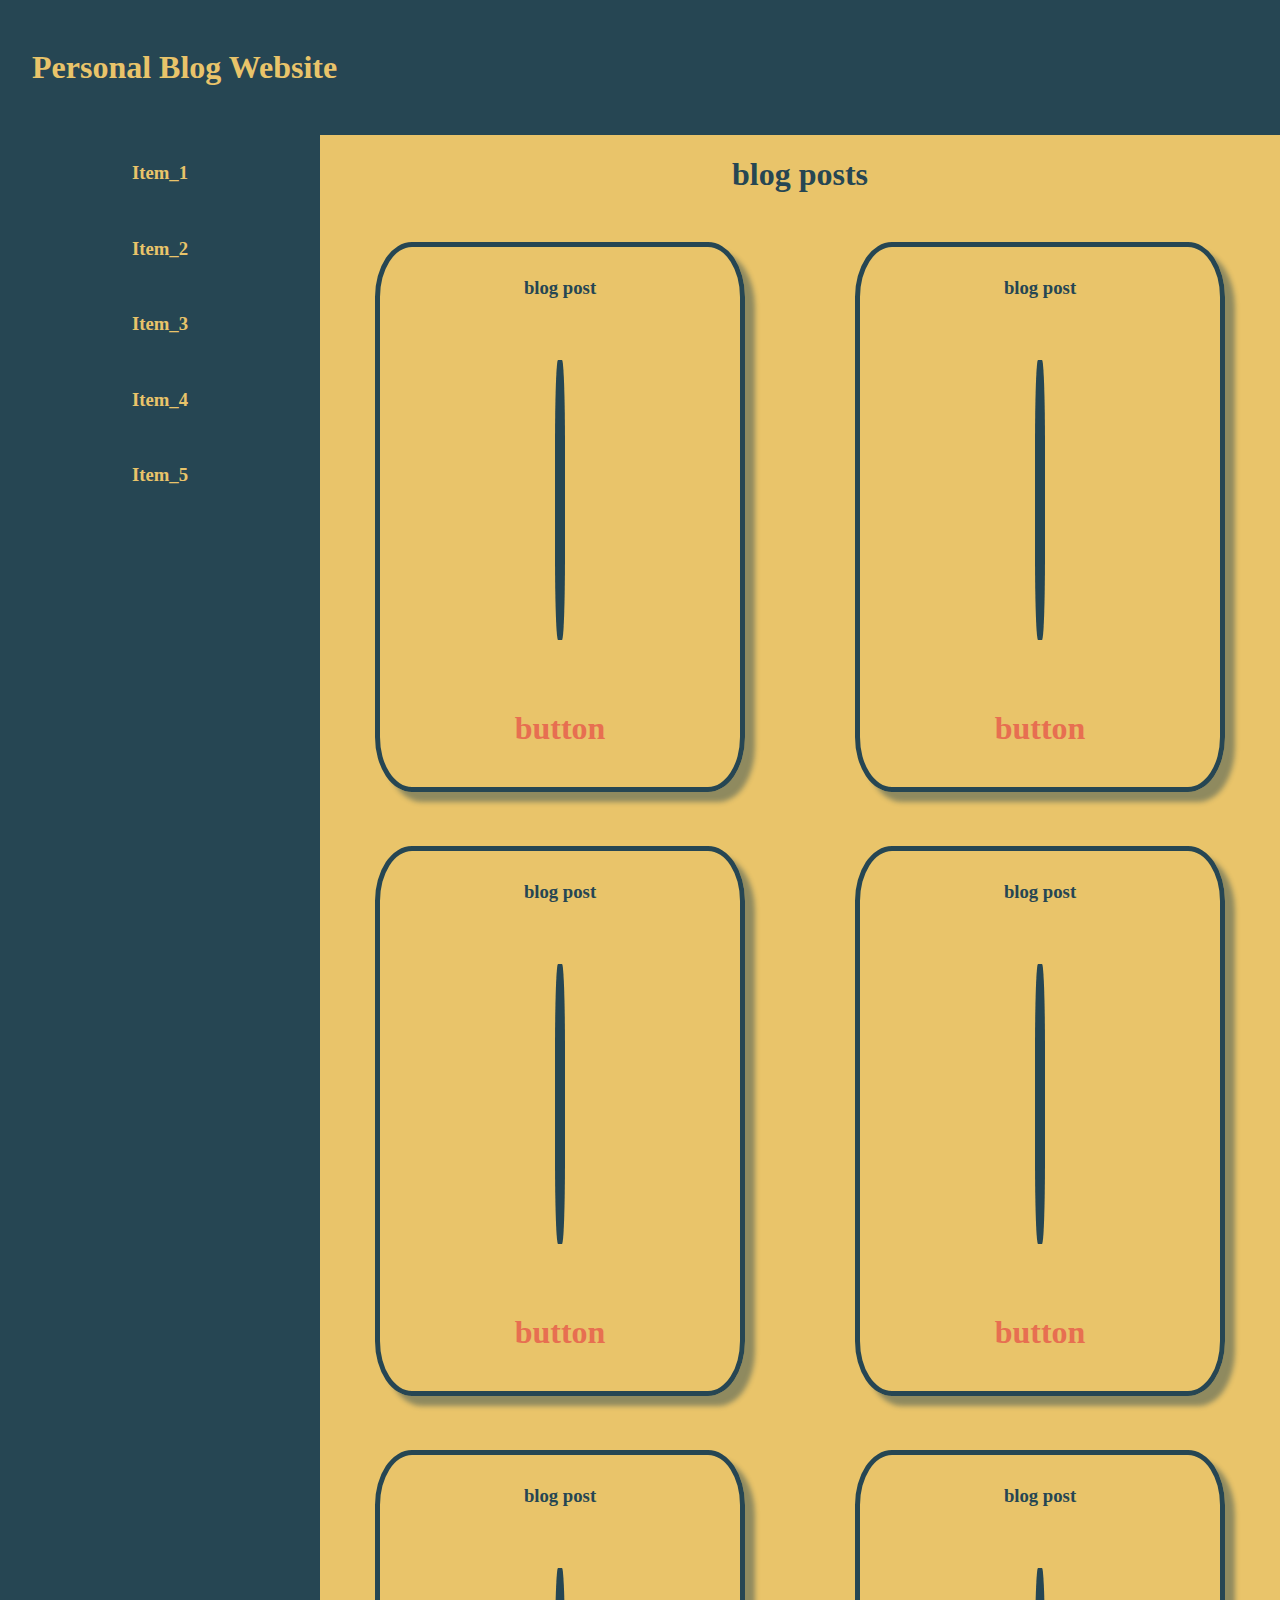
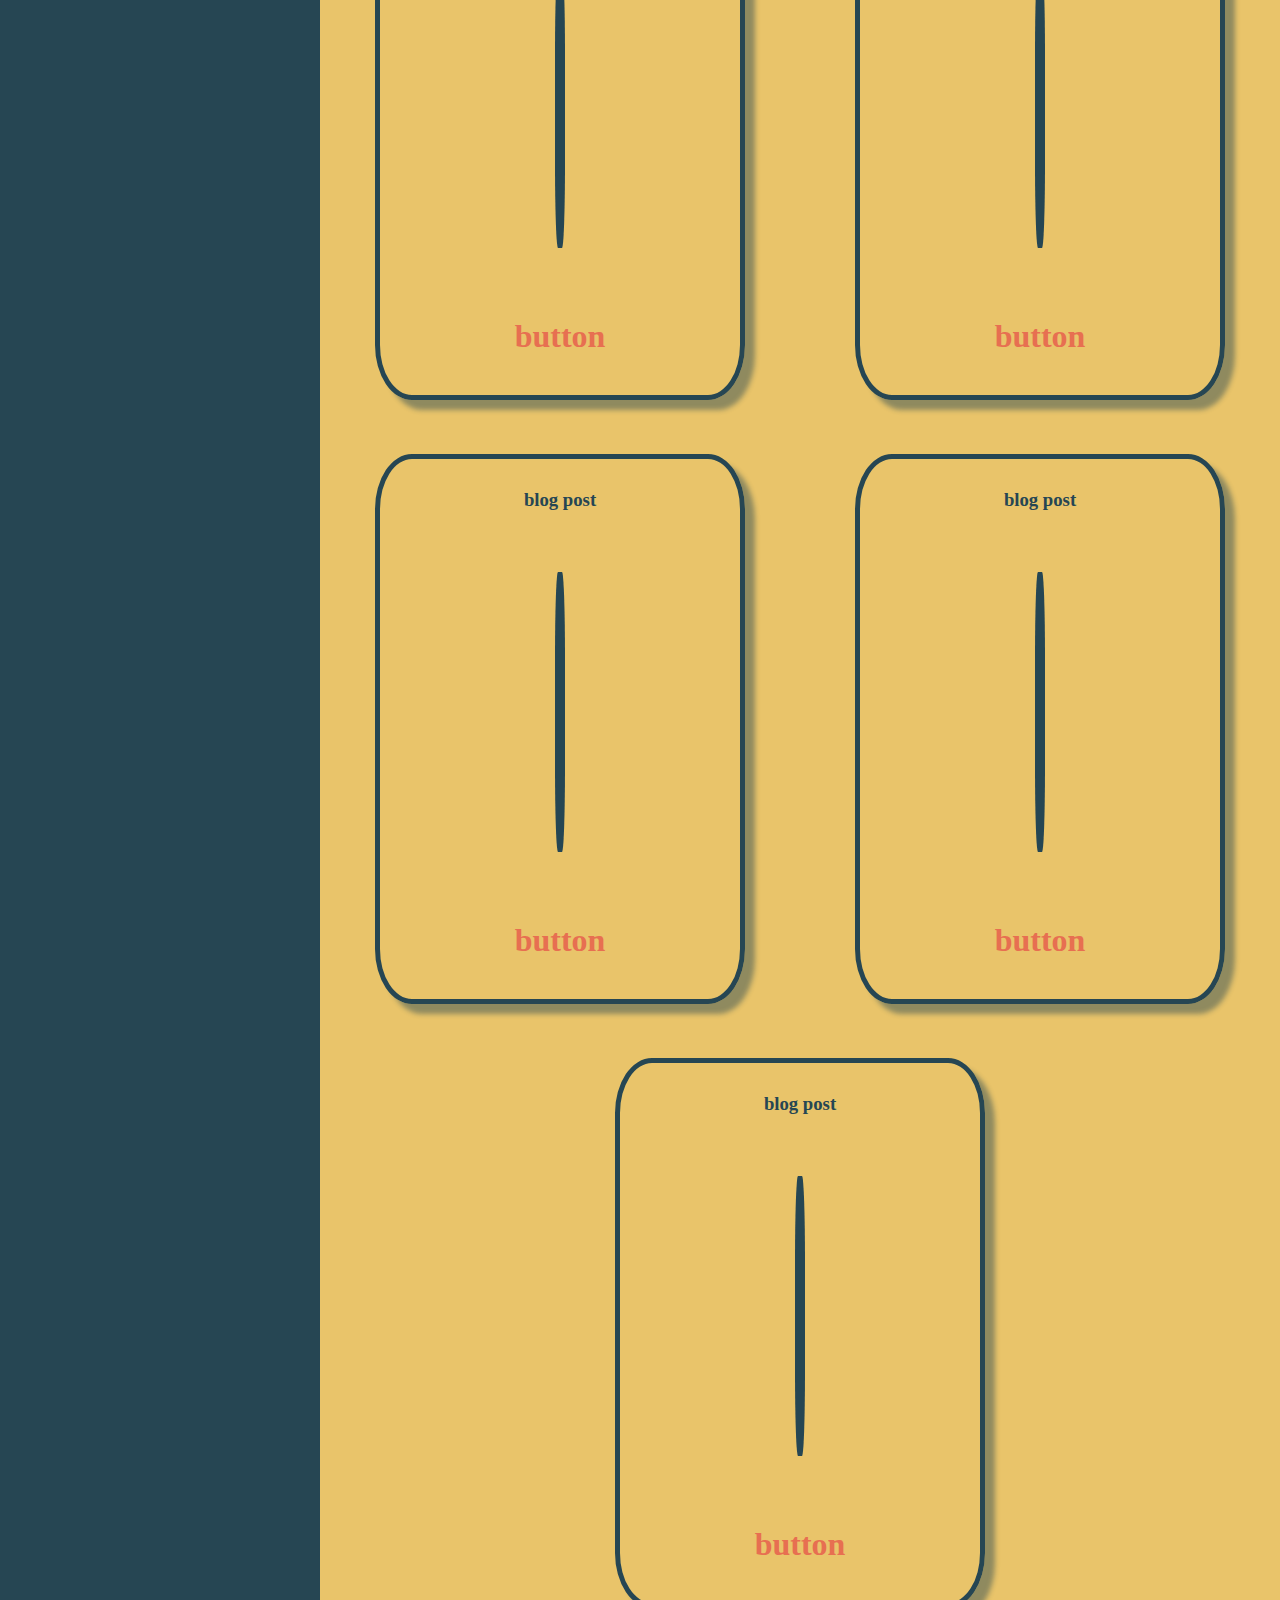
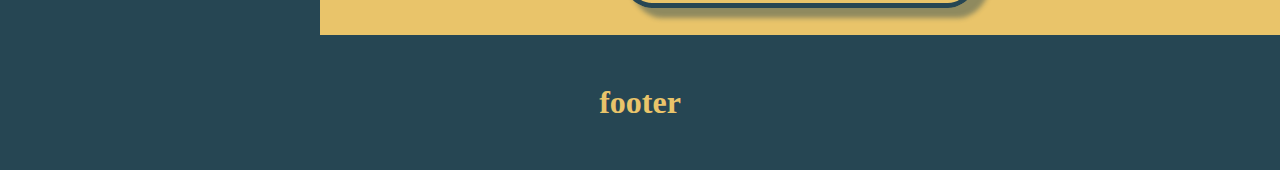
==== index.html @ 654d0f18 "Add styling and normalize" ====
<!DOCTYPE html>
<html lang="en">
<head>
    <meta charset="UTF-8">
    <meta name="viewport" content="width=device-width, initial-scale=1.0">
    <title>Personal Blog Website</title>

    <link rel="stylesheet" href="css/normalize.css">
    <link rel="stylesheet" href="css/style.css">
    <link rel="icon" 
      type="image/png" 
      href="corgi_icon.png" />
</head>
<body>
    <header class="box">
        <h1 class="box light">Personal Blog Website</h1>
    </header>

    
        <section class="box content">
            <h1 class="box dark">blog posts</h1>
            <section class="box blogposts">
                <article class="box blogpost">
                    <h3 class="box dark">blog post</h3>
                    <img src="http://placecorgi.com/250" alt="">
                    <h3 class="box button">button</h3>
                </article>
                <article class="box blogpost">
                    <h3 class="box dark">blog post</h3>
                    <img src="http://placecorgi.com/250" alt="">
                    <h3 class="box button">button</h3>
                </article>
                <article class="box blogpost">
                    <h3 class="box dark">blog post</h3>
                    <img src="http://placecorgi.com/250" alt="">
                    <h3 class="box button">button</h3>
                </article>
                <article class="box blogpost">
                    <h3 class="box dark">blog post</h3>
                    <img src="http://placecorgi.com/250" alt="">
                    <h3 class="box button">button</h3>
                </article>
                <article class="box blogpost">
                    <h3 class="box dark">blog post</h3>
                    <img src="http://placecorgi.com/250" alt="">
                    <h3 class="box button">button</h3>
                </article>
                <article class="box blogpost">
                    <h3 class="box dark">blog post</h3>
                    <img src="http://placecorgi.com/250" alt="">
                    <h3 class="box button">button</h3>
                </article>
                <article class="box blogpost">
                    <h3 class="box dark">blog post</h3>
                    <img src="http://placecorgi.com/250" alt="">
                    <h3 class="box button">button</h3>
                </article>
                <article class="box blogpost">
                    <h3 class="box dark">blog post</h3>
                    <img src="http://placecorgi.com/250" alt="">
                    <h3 class="box button">button</h3>
                </article>
                <article class="box blogpost">
                    <h3 class="box dark">blog post</h3>
                    <img src="http://placecorgi.com/250" alt="">
                    <h3 class="box button">button</h3>
                </article>
            </section>
        </section>
        
        <section class="box sidebar">
            <h3 class="box light">Item_1</h3>
            <h3 class="box light">Item_2</h3>
            <h3 class="box light">Item_3</h3>
            <h3 class="box light">Item_4</h3>
            <h3 class="box light">Item_5</h3>
            
        </section>
    

    <footer class="box">
        <h1 class="box light">footer</h1>
    </footer>
    
</body>
</html>
---- css/style.css ----
.box {
    /* border: solid red 1px; */
    /* margin: 5px; */
}

/* MAIN SETTINGS */
body {
    background-color: #E9C46A;
    display: grid;
    grid-template-columns: repeat(4, 1fr);
    grid-template-rows: 15vh 4fr 15vh;
    grid-template-areas: 
    "hd hd hd hd"
    "sd main main main"
    "ft ft ft ft";
}

.dark {
    color: #264653;
    text-align: center;
}

.light {
    color: #E9C46A;
}

/* HEADER */
header {
    background-color: #264653;
    grid-area: hd;
    display: flex;
    justify-content: center;
    align-items: center;
    /* height: 10vh; */
}

/* SIDEBAR */
.sidebar {
    background-color: #264653;
    grid-area: sd;
    display: flex;
    flex-direction: column;
    justify-content: flex-start;
    align-items: center;
}

.sidebar > .box {
    padding: 3vh;
}

/* CONTENT */
.content {
    grid-area: main;
    display: flex;
    flex-direction: column;
    justify-content: center;
    align-items: center;
}

.blogposts {
    display: flex;
    flex-direction: row;
    flex-wrap: wrap;
    justify-content: space-between;
    align-items: center;
}

.blogpost {
    border: 5px #264653 solid;
    border-radius: 10%;
    margin: 3vh auto;
    box-shadow: 10px 10px 5px 0px #26465375;
    width: 40vh;
    height: 60vh;
    display: flex;
    flex-direction: column;
    justify-content: space-around;
    align-items: center;
}

img {
    border: 5px #264653 solid;
    max-width: 80%;
    max-height: 70%;
    border-radius: 30%;
}

.button {
    color: #E76F51;
    font-size: 2em;
    font-weight: bold;
    padding: 1vh 3vh;
}

.button:hover {
    background-color: #E76F51;
    color: #E9C46A;
    border-radius: 1vh 6vh;
}

/* FOOTER */
footer {
    background-color: #264653;
    grid-area: ft;
    display: flex;
    justify-content: center;
    align-items: center;
    text-align: center;
}

h1 {
    color: #E9C46A;
    display: block;
    width: 95%;
}
h3 {
    margin: 0;
}

/* MEDIA */
@media (max-width: 600px) {
    body {
        display: grid;
        grid-template-columns: repeat(4, 1fr);
        grid-template-rows: 15vh minmax(30vh, auto) 4fr 15vh;
        grid-template-areas: 
        "hd hd hd hd"
        "sd sd sd sd"
        "main main main main"
        "ft ft ft ft";
    }
    .blogposts {
        justify-content: center;
    }
}

@media (orientation: landscape) {
    img {
        max-width: auto;
        height: 50%;
    }
}
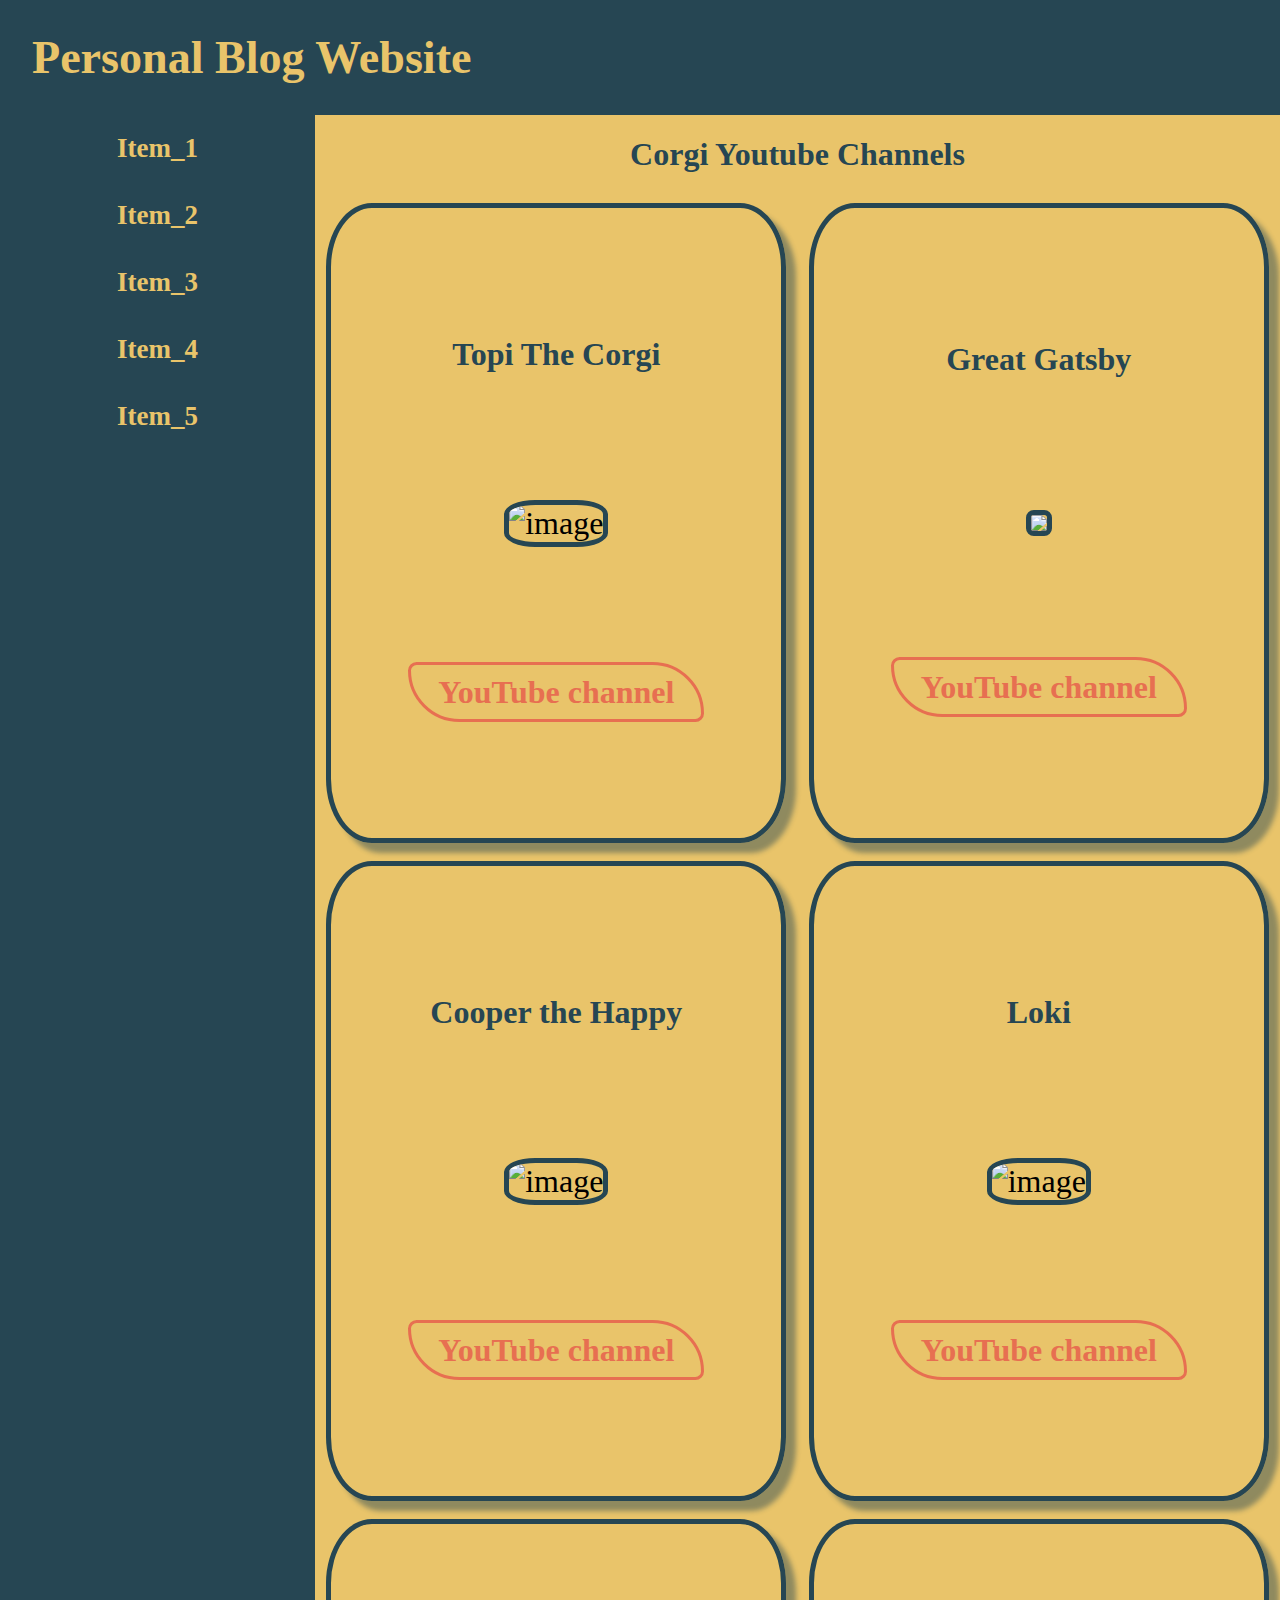
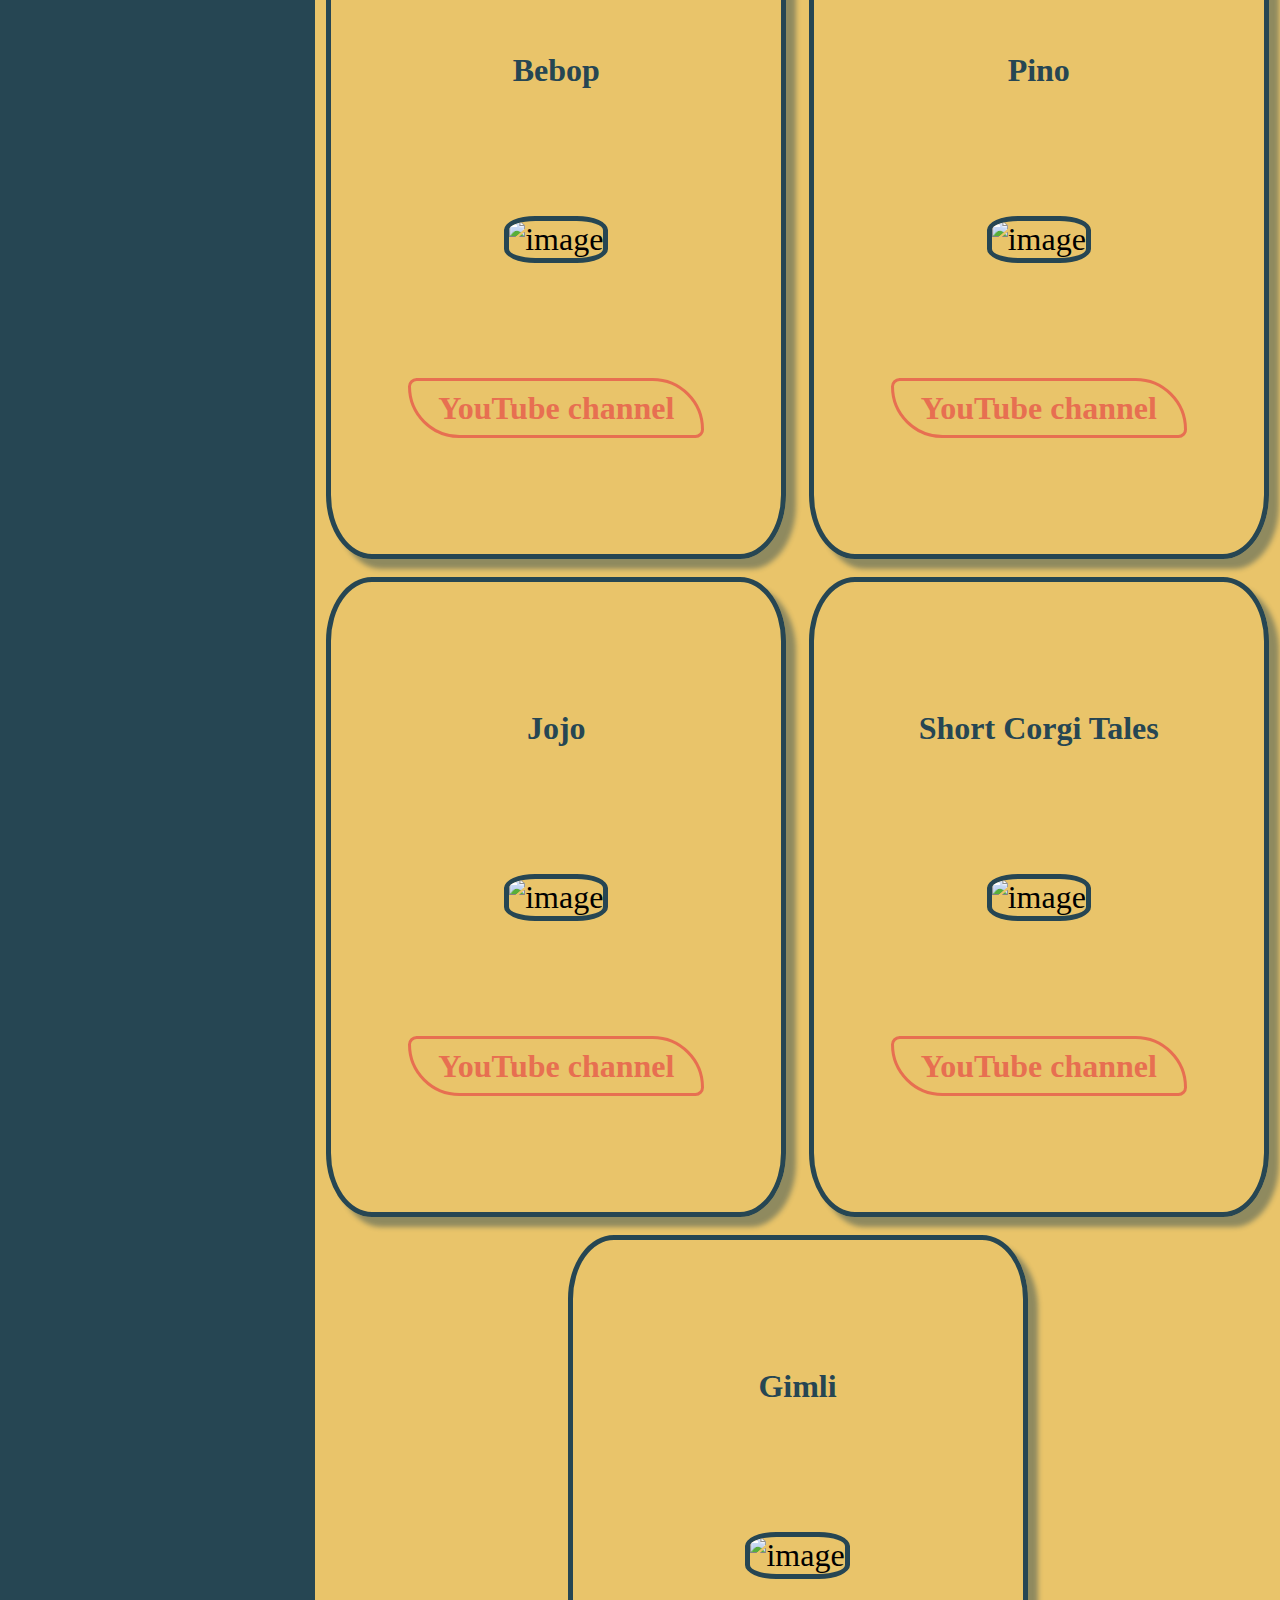
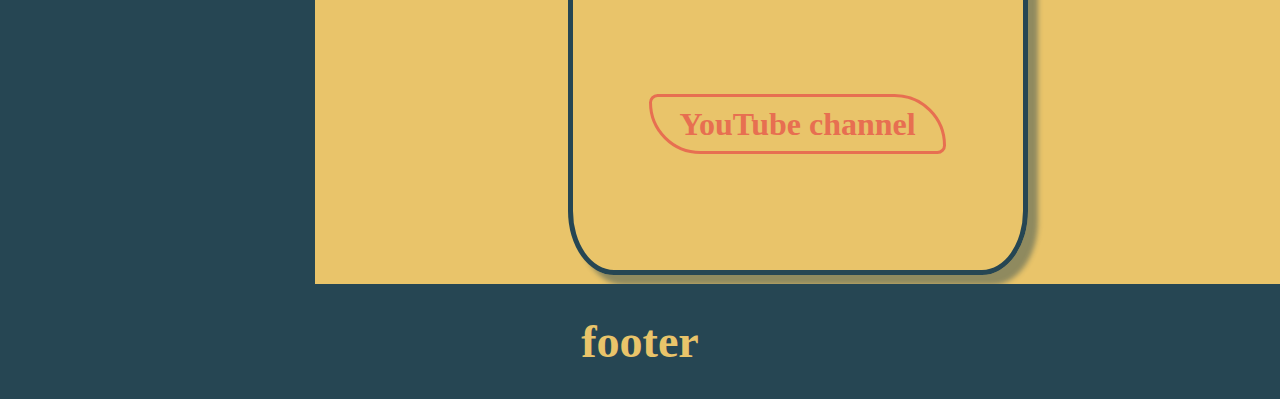
==== commit c4a3b3c5: "Add content about corgi channels" ====
--- a/index.html
+++ b/index.html
@@ -18,52 +18,52 @@
 
     
         <section class="box content">
-            <h1 class="box dark">blog posts</h1>
+            <h1 class="box dark">Corgi Youtube Channels</h1>
             <section class="box blogposts">
                 <article class="box blogpost">
-                    <h3 class="box dark">blog post</h3>
-                    <img src="http://placecorgi.com/250" alt="">
-                    <h3 class="box button">button</h3>
+                    <h3 class="box dark">Topi The Corgi</h3>
+                    <img src="https://yt3.ggpht.com/a/AATXAJyVdCn54rsHWKzYUgb9KZmwPf5qWmUDbak7oA=s288-c-k-c0xffffffff-no-rj-mo" alt="image" >
+                    <h3 class="box"><a class="button" target="_blank" href="https://www.youtube.com/channel/UC62zoJ8N9JdSnFDbcKjOUDA/featured">YouTube channel</a></h3>
                 </article>
                 <article class="box blogpost">
-                    <h3 class="box dark">blog post</h3>
-                    <img src="http://placecorgi.com/250" alt="">
-                    <h3 class="box button">button</h3>
+                    <h3 class="box dark">Great Gatsby</h3>
+                    <img src="https://yt3.ggpht.com/a/AATXAJxNw8XGxJDvpt-EvnCGu4cRCzp2fpSw-VZMLw=s288-c-k-c0xffffffff-no-rj-mo" >
+                    <h3 class="box"><a class="button" target="_blank"  href="https://www.youtube.com/user/GreatGatsbyCorgi/featured">YouTube channel</a></h3>
                 </article>
                 <article class="box blogpost">
-                    <h3 class="box dark">blog post</h3>
-                    <img src="http://placecorgi.com/250" alt="">
-                    <h3 class="box button">button</h3>
+                    <h3 class="box dark">Cooper the Happy</h3>
+                    <img src="https://yt3.ggpht.com/a/AATXAJxU25Ir8bxFEX9gniaCXBWIOtOtWT1fDo2ulg=s288-c-k-c0xffffffff-no-rj-mo" alt="image" >
+                    <h3 class="box"><a class="button" target="_blank" href="https://www.youtube.com/channel/UCdDpSglZ9cCxDWtGU3msUzQ/featured">YouTube channel</a></h3>
                 </article>
                 <article class="box blogpost">
-                    <h3 class="box dark">blog post</h3>
-                    <img src="http://placecorgi.com/250" alt="">
-                    <h3 class="box button">button</h3>
+                    <h3 class="box dark">Loki</h3>
+                    <img src="https://yt3.ggpht.com/a/AATXAJzN0WYi2CDn7MLE_fvX0he8vG9wIRtEvCU5yA=s288-c-k-c0xffffffff-no-rj-mo" alt="image" >
+                    <h3 class="box"><a class="button" target="_blank" href="https://www.youtube.com/user/corgistagram/featured">YouTube channel</a></h3>
                 </article>
                 <article class="box blogpost">
-                    <h3 class="box dark">blog post</h3>
-                    <img src="http://placecorgi.com/250" alt="">
-                    <h3 class="box button">button</h3>
+                    <h3 class="box dark">Bebop</h3>
+                    <img src="https://yt3.ggpht.com/a/AATXAJwZprUQ90SJ_q5wtNfm5Gz11lDpbDZGSKzTSA=s288-c-k-c0xffffffff-no-rj-mo" alt="image" >
+                    <h3 class="box"><a class="button" target="_blank" href="https://www.youtube.com/channel/UCLVosTt8QIygaqe18rKLP3g/featured">YouTube channel</a></h3>
                 </article>
                 <article class="box blogpost">
-                    <h3 class="box dark">blog post</h3>
-                    <img src="http://placecorgi.com/250" alt="">
-                    <h3 class="box button">button</h3>
+                    <h3 class="box dark">Pino</h3>
+                    <img src="https://yt3.ggpht.com/a/AATXAJx9Ob-683nGGiC1_Q7FKDJzBTvBQM_xJJvg8g=s288-c-k-c0xffffffff-no-rj-mo" alt="image" >
+                    <h3 class="box"><a class="button" target="_blank" href="https://www.youtube.com/channel/UCcA4y8q_tI4GDOvq9i6GWPw/featured">YouTube channel</a></h3>
                 </article>
                 <article class="box blogpost">
-                    <h3 class="box dark">blog post</h3>
-                    <img src="http://placecorgi.com/250" alt="">
-                    <h3 class="box button">button</h3>
+                    <h3 class="box dark">Jojo</h3>
+                    <img src="https://yt3.ggpht.com/a/AATXAJzslSz-wkiN4xImA9xQhuuZ8YthafJtKCPB1g=s288-c-k-c0xffffffff-no-rj-mo" alt="image" >
+                    <h3 class="box"><a class="button" target="_blank" href="https://www.youtube.com/channel/UCGqzIgTe5Ph6CynokqRg5sg/featured">YouTube channel</a></h3>
                 </article>
                 <article class="box blogpost">
-                    <h3 class="box dark">blog post</h3>
-                    <img src="http://placecorgi.com/250" alt="">
-                    <h3 class="box button">button</h3>
+                    <h3 class="box dark">Short Corgi Tales</h3>
+                    <img src="https://yt3.ggpht.com/a/AATXAJztV4hgoDSji0TbraoCw8uQ-N1tNVIl5rj7dA=s288-c-k-c0xffffffff-no-rj-mo" alt="image" >
+                    <h3 class="box"><a class="button" target="_blank" href="https://www.youtube.com/channel/UCpNUwSAZL9cF6w16HJuMDKg/featured">YouTube channel</a></h3>
                 </article>
                 <article class="box blogpost">
-                    <h3 class="box dark">blog post</h3>
-                    <img src="http://placecorgi.com/250" alt="">
-                    <h3 class="box button">button</h3>
+                    <h3 class="box dark">Gimli</h3>
+                    <img src="https://yt3.ggpht.com/a/AATXAJzzBWSi4NKNSbpppnfdx47G2kTAg-t1o_O4mg=s288-c-k-c0xffffffff-no-rj-mo" alt="image" >
+                    <h3 class="box"><a class="button" target="_blank" href="https://www.youtube.com/channel/UCn7Mse7meKoYC2h9Won5wnQ/featured">YouTube channel</a></h3>
                 </article>
             </section>
         </section>
--- a/css/style.css
+++ b/css/style.css
@@ -5,10 +5,11 @@
 
 /* MAIN SETTINGS */
 body {
+    font-size: calc(14px + (26 - 14) * ((100vw - 300px) / (1600 - 300)));
     background-color: #E9C46A;
     display: grid;
-    grid-template-columns: repeat(4, 1fr);
-    grid-template-rows: 15vh 4fr 15vh;
+    grid-template-columns: 35vh repeat(3, 1fr);
+    grid-template-rows: 15vh minmax(4fr, auto) 15vh;
     grid-template-areas: 
     "hd hd hd hd"
     "sd main main main"
@@ -45,7 +46,13 @@
 }
 
 .sidebar > .box {
-    padding: 3vh;
+    padding: 2vh 5vh;
+}
+
+.sidebar > .box:hover {
+    background-color: #E9C46A;
+    color: #264653;
+    border-radius: 1vh 6vh;
 }
 
 /* CONTENT */
@@ -68,34 +75,40 @@
 .blogpost {
     border: 5px #264653 solid;
     border-radius: 10%;
-    margin: 3vh auto;
+    margin: 1vh auto;
     box-shadow: 10px 10px 5px 0px #26465375;
-    width: 40vh;
-    height: 60vh;
+    width: 50vh;
+    height: 70vh;
     display: flex;
     flex-direction: column;
-    justify-content: space-around;
+    justify-content: space-evenly;
     align-items: center;
 }
 
-img {
+.content img {
     border: 5px #264653 solid;
     max-width: 80%;
     max-height: 70%;
     border-radius: 30%;
 }
 
+.content * {
+    font-size: 2rem;
+}
+
 .button {
     color: #E76F51;
-    font-size: 2em;
+    /* font-size: 2em; */
     font-weight: bold;
+    text-decoration: none;
     padding: 1vh 3vh;
+    border-radius: 1vh 6vh;
+    border: solid 
 }
 
 .button:hover {
     background-color: #E76F51;
     color: #E9C46A;
-    border-radius: 1vh 6vh;
 }
 
 /* FOOTER */
@@ -121,7 +134,7 @@
 @media (max-width: 600px) {
     body {
         display: grid;
-        grid-template-columns: repeat(4, 1fr);
+        grid-template-columns: repeat(4, minma(1fr, auto));
         grid-template-rows: 15vh minmax(30vh, auto) 4fr 15vh;
         grid-template-areas: 
         "hd hd hd hd"
@@ -130,13 +143,11 @@
         "ft ft ft ft";
     }
     .blogposts {
+        flex-direction: column;
         justify-content: center;
     }
 }
 
-@media (orientation: landscape) {
-    img {
-        max-width: auto;
-        height: 50%;
-    }
-}+/* @media (orientation: landscape) {
+    
+} */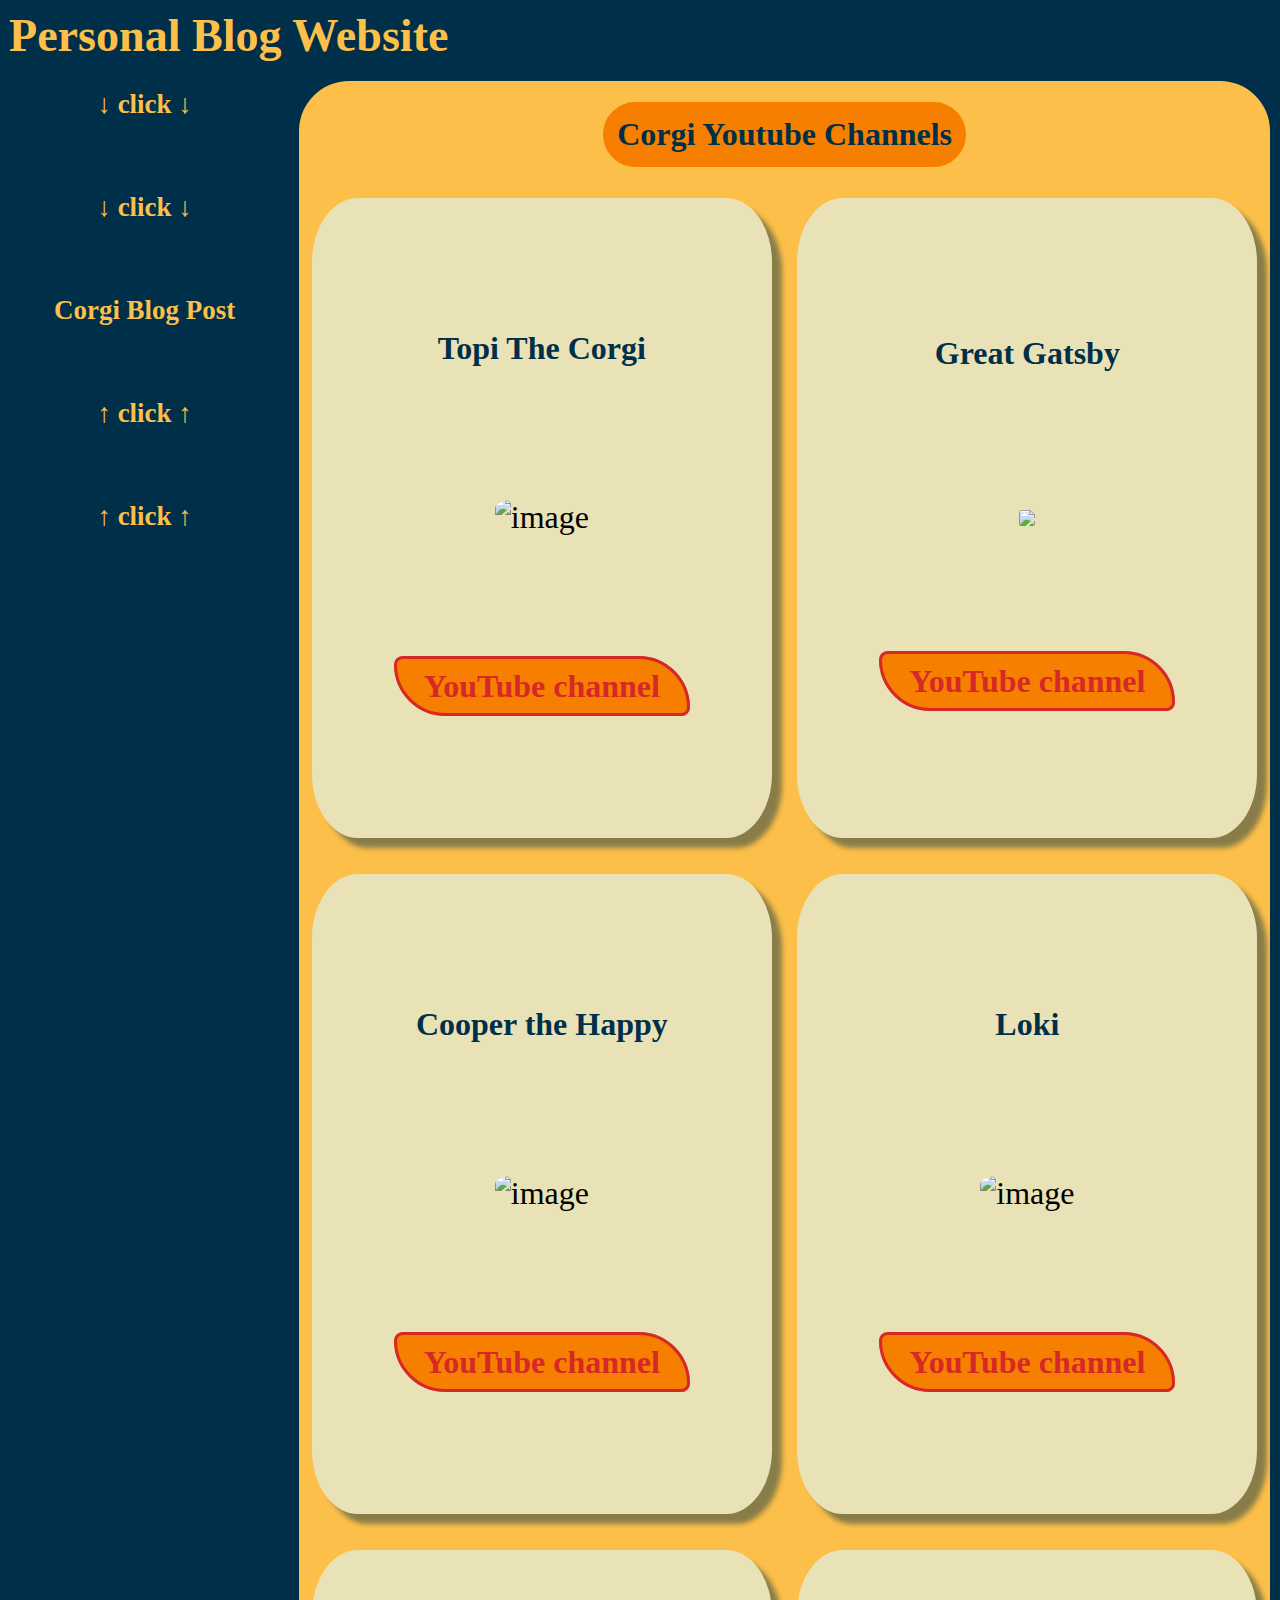
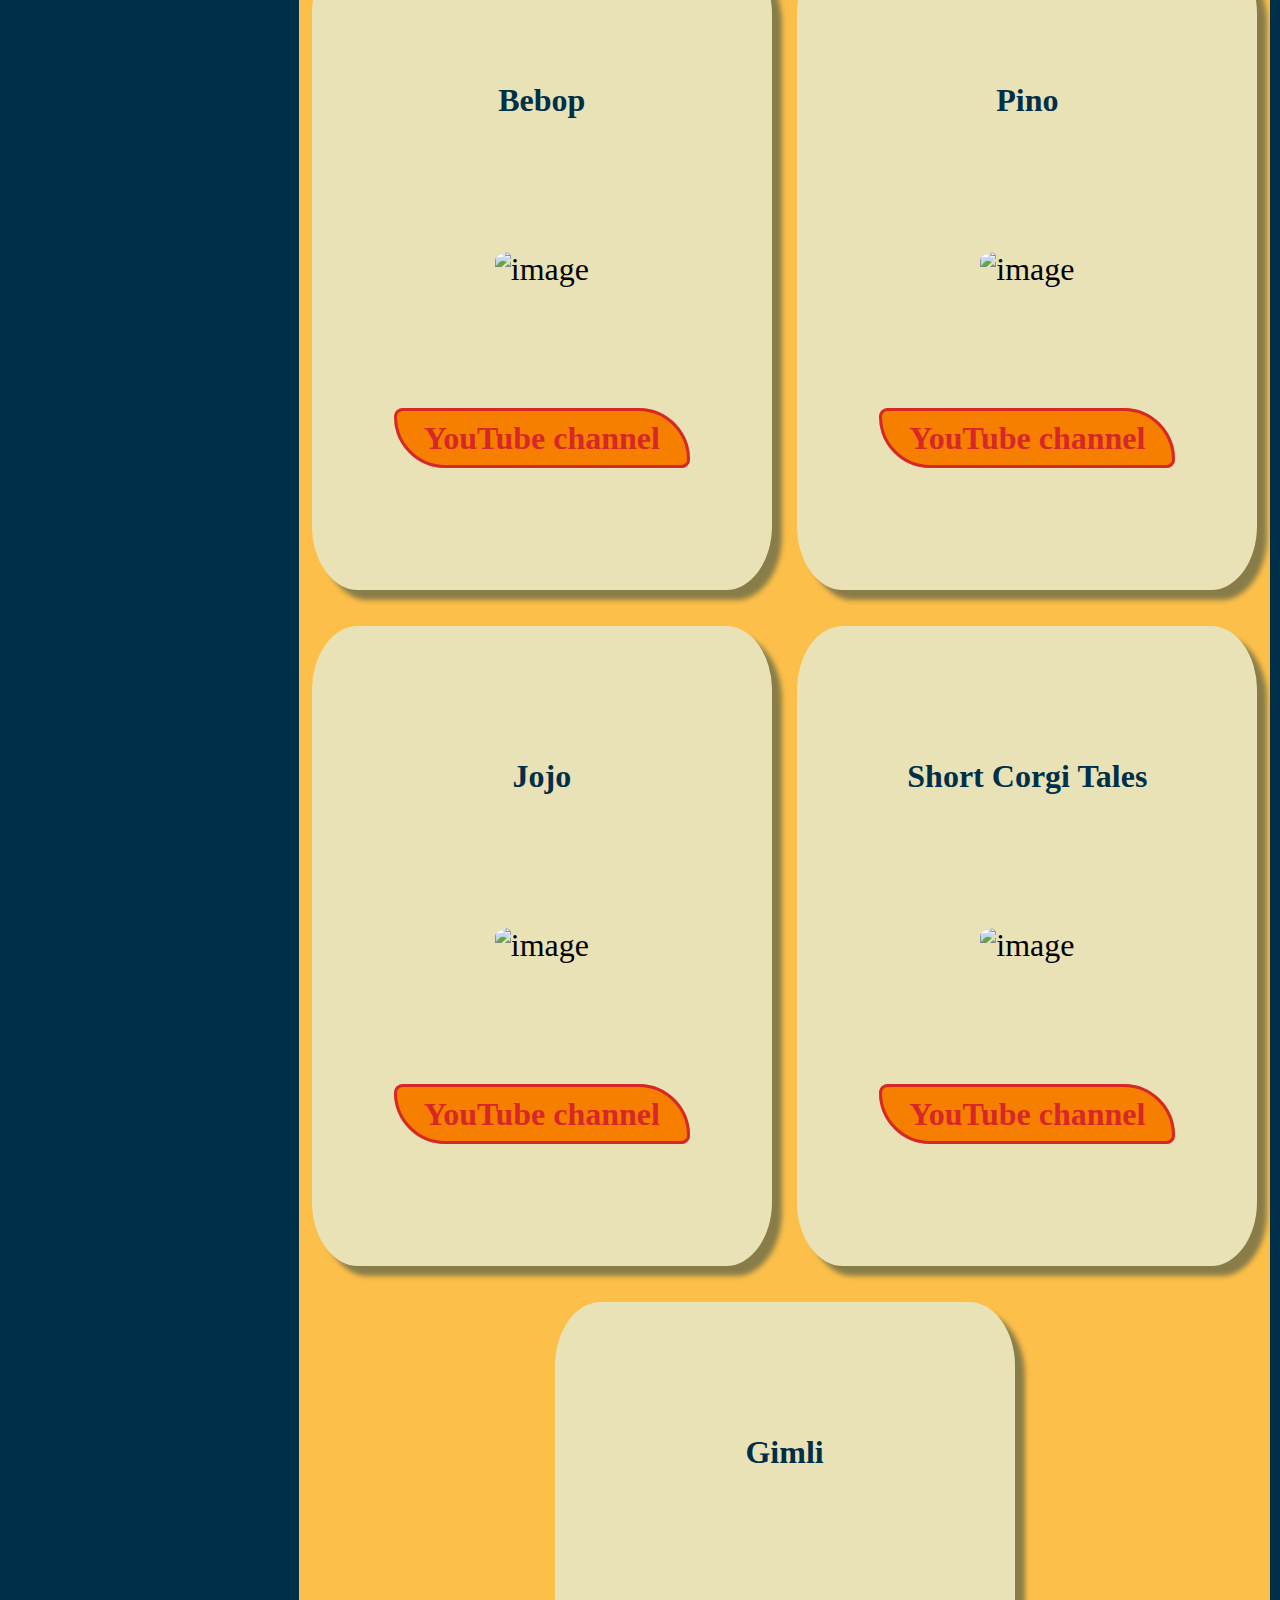
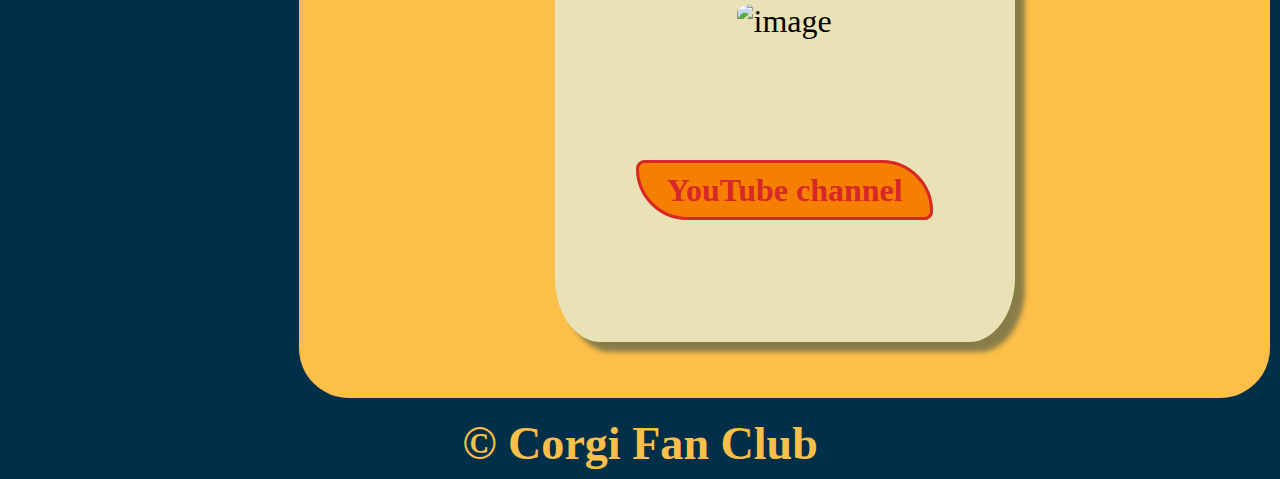
==== commit 12f0c4f1: "Add content" ====
--- a/index.html
+++ b/index.html
@@ -69,17 +69,17 @@
         </section>
         
         <section class="box sidebar">
-            <h3 class="box light">Item_1</h3>
-            <h3 class="box light">Item_2</h3>
-            <h3 class="box light">Item_3</h3>
-            <h3 class="box light">Item_4</h3>
-            <h3 class="box light">Item_5</h3>
+            <h3 class="box light">↓ click ↓</h3>
+            <h3 class="box light">↓ click ↓</h3>
+            <h3 class="box light">Corgi Blog Post</h3>
+            <h3 class="box light">↑ click ↑</h3>
+            <h3 class="box light">↑ click ↑</h3>
             
         </section>
     
 
     <footer class="box">
-        <h1 class="box light">footer</h1>
+        <h1 class="box light">© Corgi Fan Club</h1>
     </footer>
     
 </body>
--- a/css/style.css
+++ b/css/style.css
@@ -6,10 +6,10 @@
 /* MAIN SETTINGS */
 body {
     font-size: calc(14px + (26 - 14) * ((100vw - 300px) / (1600 - 300)));
-    background-color: #E9C46A;
+    background-color: #003049;
     display: grid;
-    grid-template-columns: 35vh repeat(3, 1fr);
-    grid-template-rows: 15vh minmax(4fr, auto) 15vh;
+    grid-template-columns: minmax(30vh, auto) repeat(3, 1fr);
+    grid-template-rows: minmax(auto, 15vh) minmax(4fr, auto) minmax(auto, 15vh);
     grid-template-areas: 
     "hd hd hd hd"
     "sd main main main"
@@ -17,46 +17,56 @@
 }
 
 .dark {
-    color: #264653;
+    color: #003049;
     text-align: center;
 }
 
 .light {
-    color: #E9C46A;
+    color: #FCBF49;
 }
 
 /* HEADER */
 header {
-    background-color: #264653;
+    background-color: #003049;
     grid-area: hd;
     display: flex;
-    justify-content: center;
+    justify-content: flex-start;
     align-items: center;
     /* height: 10vh; */
 }
 
+header * {
+    margin: 1vh;
+}
+
 /* SIDEBAR */
 .sidebar {
-    background-color: #264653;
+    background-color: #003049;
     grid-area: sd;
     display: flex;
     flex-direction: column;
     justify-content: flex-start;
     align-items: center;
+    text-align: center;
 }
 
 .sidebar > .box {
-    padding: 2vh 5vh;
+    padding: 1vh 5vh;
+    margin: 1vh;
+    margin-bottom: 5vh;
 }
 
 .sidebar > .box:hover {
-    background-color: #E9C46A;
-    color: #264653;
+    background-color: #FCBF49;
+    color: #003049;
     border-radius: 1vh 6vh;
 }
 
 /* CONTENT */
 .content {
+    background-color: #FCBF49;
+    border-radius: 50px;
+    margin: 1%;
     grid-area: main;
     display: flex;
     flex-direction: column;
@@ -70,14 +80,18 @@
     flex-wrap: wrap;
     justify-content: space-between;
     align-items: center;
+    margin-bottom: 3%;
 }
 
 .blogpost {
-    border: 5px #264653 solid;
+    background-color: #EAE2B7;
+    border: 5px #EAE2B7 solid;
     border-radius: 10%;
     margin: 1vh auto;
-    box-shadow: 10px 10px 5px 0px #26465375;
+    margin-bottom: 3vh;
+    box-shadow: 10px 10px 5px 0px #00304975;
     width: 50vh;
+    max-width: 80%;
     height: 70vh;
     display: flex;
     flex-direction: column;
@@ -85,8 +99,23 @@
     align-items: center;
 }
 
+.blogpost:hover {
+    border: #F77F00 5px solid;
+}
+
+.content h1 {
+    padding: 1vh;
+    border: 5px #F77F00 solid;
+    border-radius: 90px;
+    background-color: #F77F00;
+}
+
+.content h3 {
+    text-align: center;
+}
+
 .content img {
-    border: 5px #264653 solid;
+    border: 5px #EAE2B7 solid;
     max-width: 80%;
     max-height: 70%;
     border-radius: 30%;
@@ -97,7 +126,8 @@
 }
 
 .button {
-    color: #E76F51;
+    color: #D62828;
+    background-color: #F77F00;
     /* font-size: 2em; */
     font-weight: bold;
     text-decoration: none;
@@ -107,13 +137,13 @@
 }
 
 .button:hover {
-    background-color: #E76F51;
-    color: #E9C46A;
+    background-color: #D62828;
+    color: #FCBF49;
 }
 
 /* FOOTER */
 footer {
-    background-color: #264653;
+    background-color: #003049;
     grid-area: ft;
     display: flex;
     justify-content: center;
@@ -121,33 +151,40 @@
     text-align: center;
 }
 
-h1 {
-    color: #E9C46A;
-    display: block;
-    width: 95%;
-}
-h3 {
-    margin: 0;
+footer * {
+    margin: 1vh;
 }
 
 /* MEDIA */
 @media (max-width: 600px) {
     body {
         display: grid;
-        grid-template-columns: repeat(4, minma(1fr, auto));
+        grid-template-columns: auto;
         grid-template-rows: 15vh minmax(30vh, auto) 4fr 15vh;
         grid-template-areas: 
-        "hd hd hd hd"
-        "sd sd sd sd"
-        "main main main main"
-        "ft ft ft ft";
+        "hd"
+        "sd"
+        "main"
+        "ft";
     }
+
+    .content * {
+        width: 90%;
+        font-size: 1.5rem;
+    }
+
+    header {
+        justify-content: center;
+    }
+
     .blogposts {
         flex-direction: column;
         justify-content: center;
     }
 }
 
-/* @media (orientation: landscape) {
-    
-} */+@media (orientation: landscape) and (max-width: 900px) {
+    .content * {
+        font-size: 1rem;
+    }
+}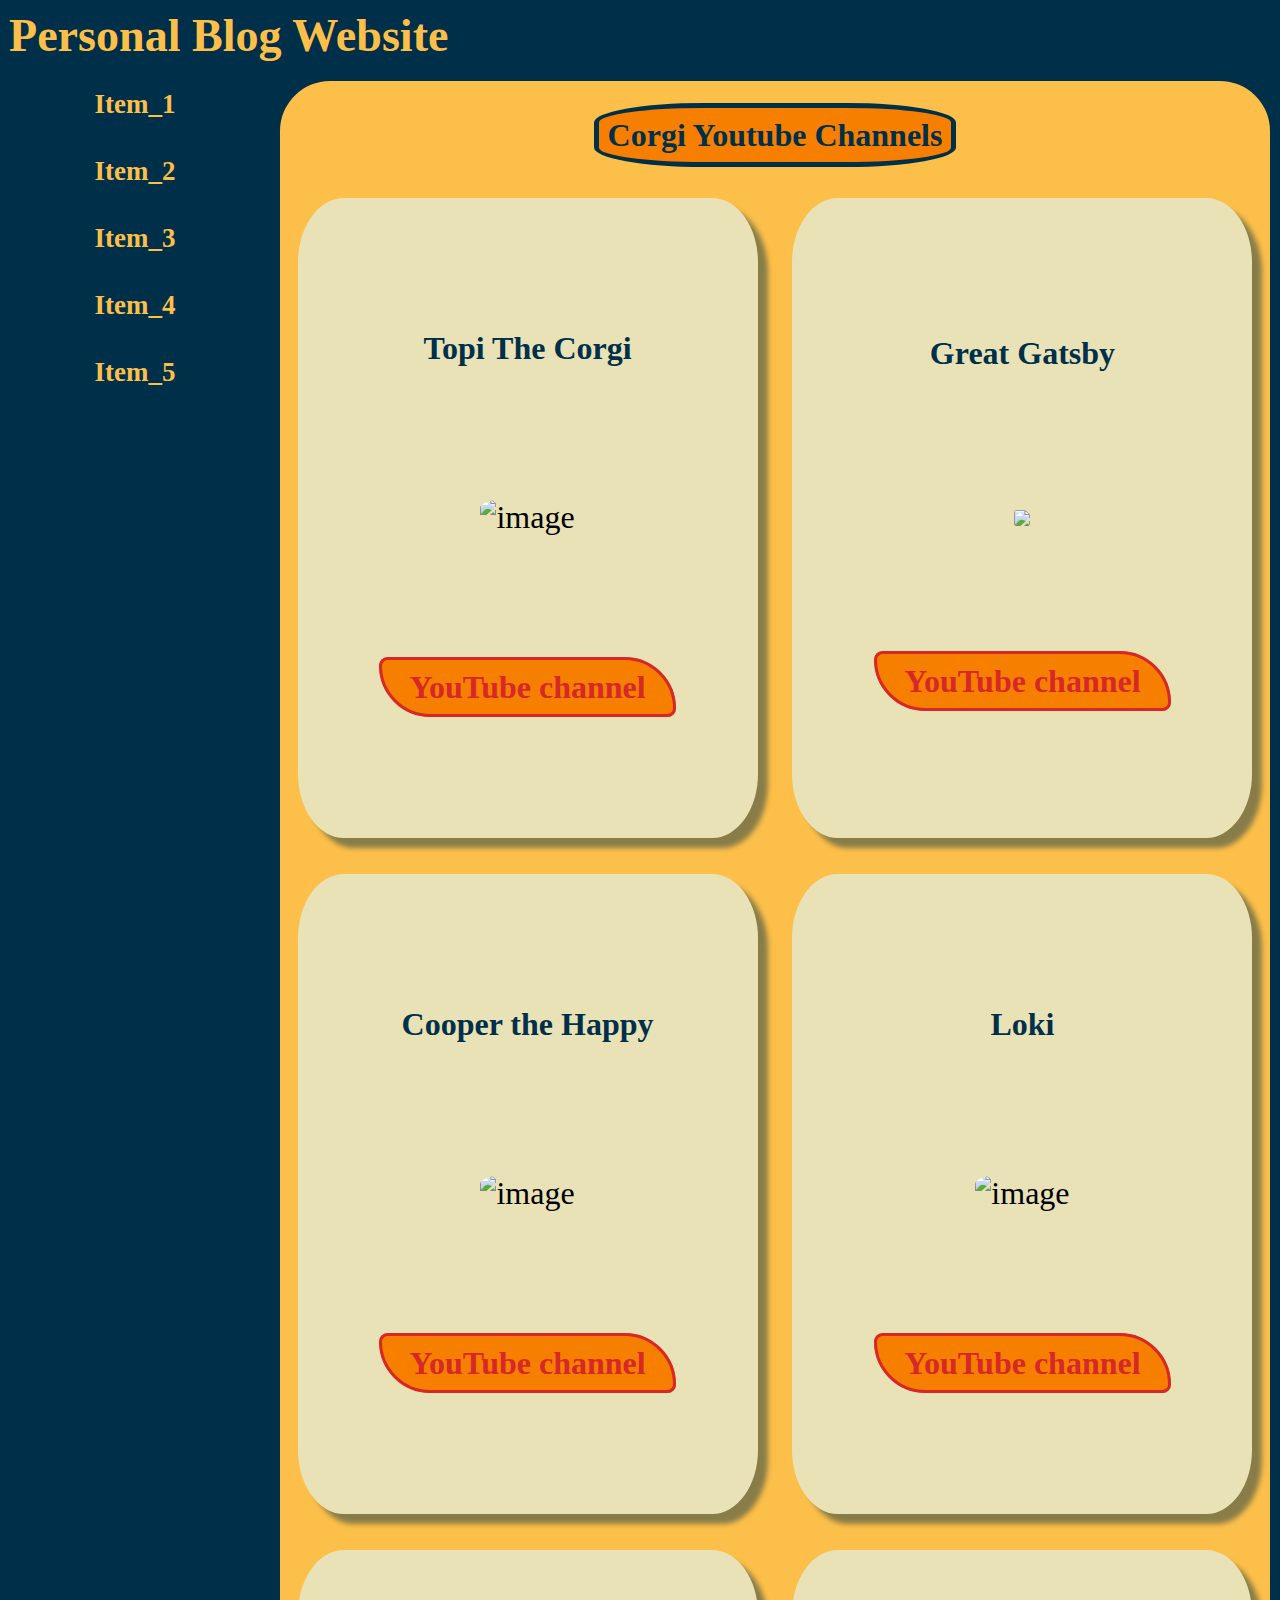
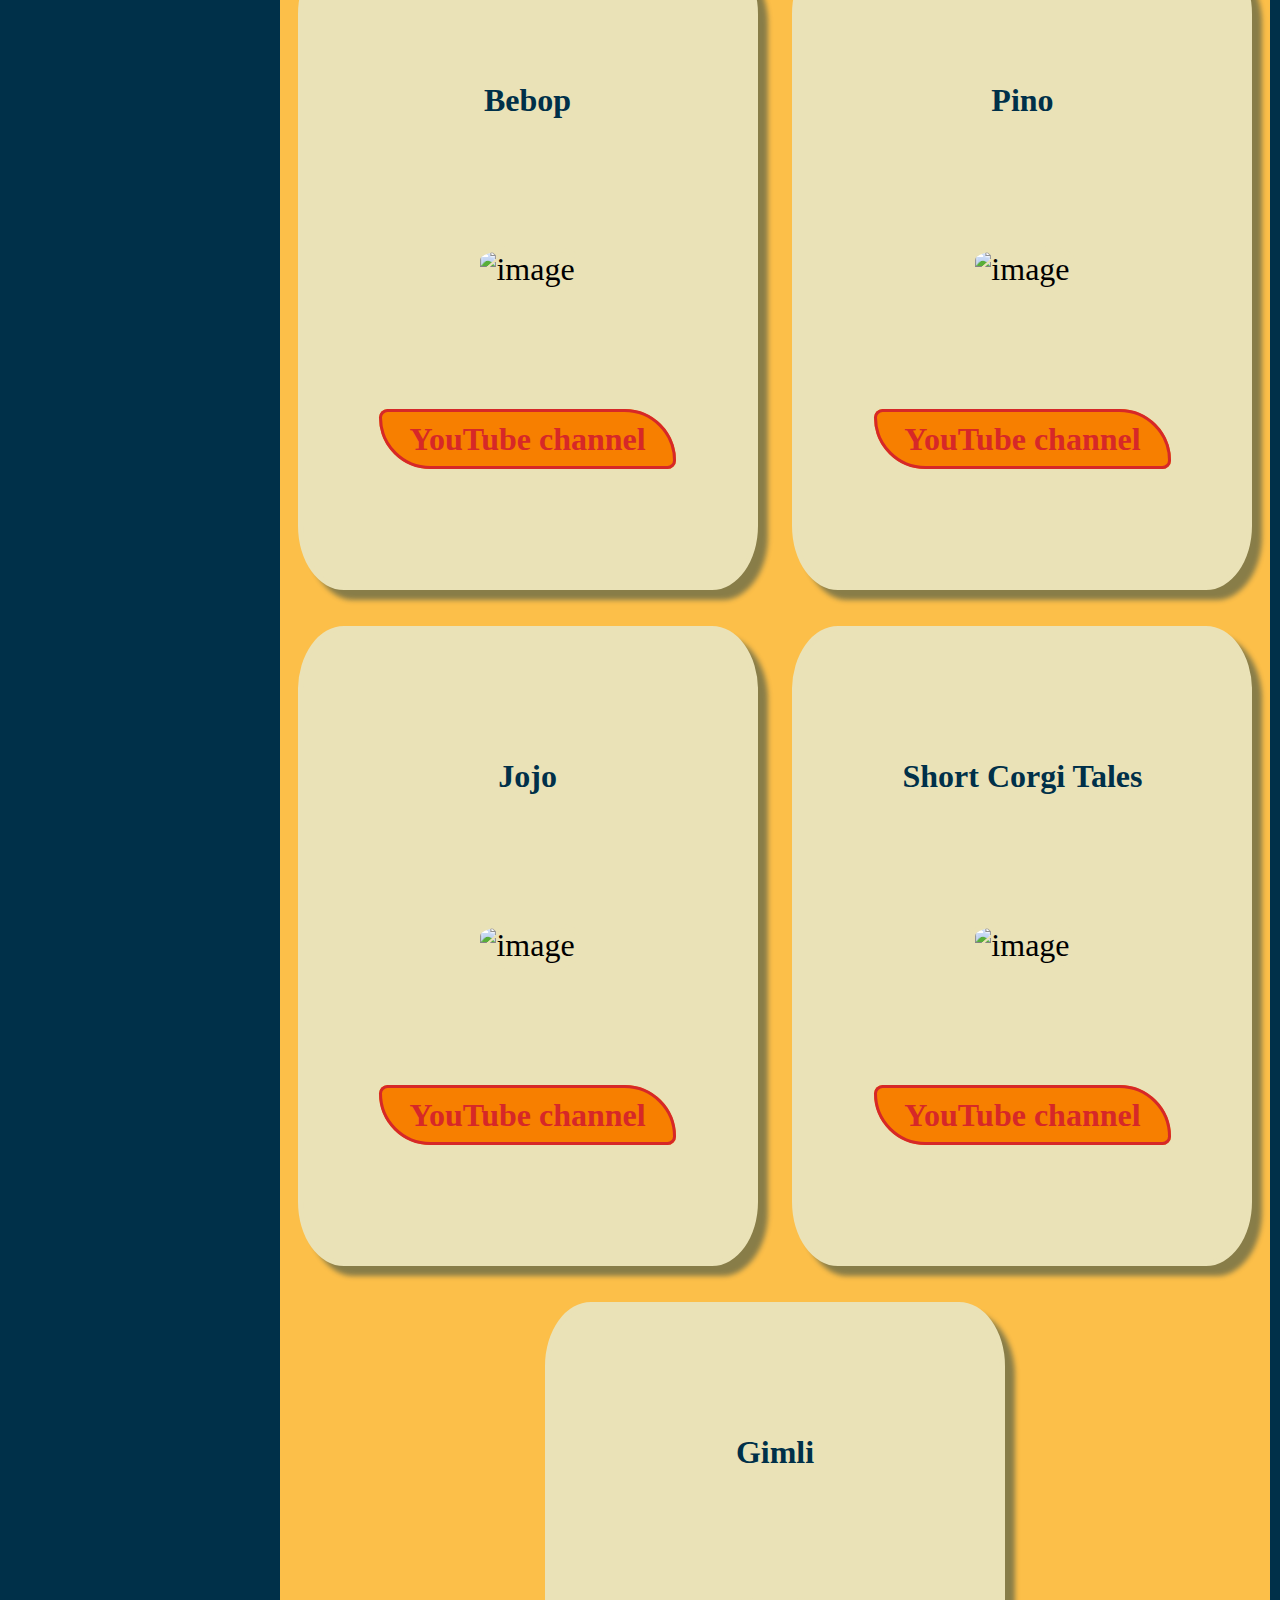
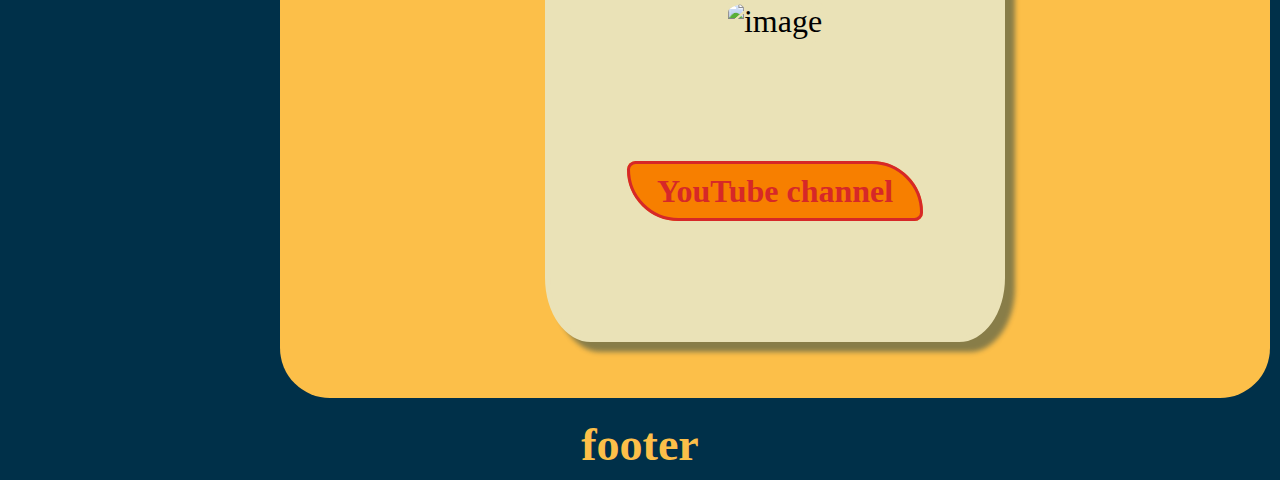
==== commit f4045e91: "Revert "Add content"" ====
--- a/index.html
+++ b/index.html
@@ -69,17 +69,17 @@
         </section>
         
         <section class="box sidebar">
-            <h3 class="box light">↓ click ↓</h3>
-            <h3 class="box light">↓ click ↓</h3>
-            <h3 class="box light">Corgi Blog Post</h3>
-            <h3 class="box light">↑ click ↑</h3>
-            <h3 class="box light">↑ click ↑</h3>
+            <h3 class="box light">Item_1</h3>
+            <h3 class="box light">Item_2</h3>
+            <h3 class="box light">Item_3</h3>
+            <h3 class="box light">Item_4</h3>
+            <h3 class="box light">Item_5</h3>
             
         </section>
     
 
     <footer class="box">
-        <h1 class="box light">© Corgi Fan Club</h1>
+        <h1 class="box light">footer</h1>
     </footer>
     
 </body>
--- a/css/style.css
+++ b/css/style.css
@@ -8,7 +8,7 @@
     font-size: calc(14px + (26 - 14) * ((100vw - 300px) / (1600 - 300)));
     background-color: #003049;
     display: grid;
-    grid-template-columns: minmax(30vh, auto) repeat(3, 1fr);
+    grid-template-columns: 30vh repeat(3, 1fr);
     grid-template-rows: minmax(auto, 15vh) minmax(4fr, auto) minmax(auto, 15vh);
     grid-template-areas: 
     "hd hd hd hd"
@@ -47,13 +47,11 @@
     flex-direction: column;
     justify-content: flex-start;
     align-items: center;
-    text-align: center;
 }
 
 .sidebar > .box {
     padding: 1vh 5vh;
     margin: 1vh;
-    margin-bottom: 5vh;
 }
 
 .sidebar > .box:hover {
@@ -105,13 +103,9 @@
 
 .content h1 {
     padding: 1vh;
-    border: 5px #F77F00 solid;
-    border-radius: 90px;
+    border: 5px #003049 solid;
+    border-radius: 30%;
     background-color: #F77F00;
-}
-
-.content h3 {
-    text-align: center;
 }
 
 .content img {
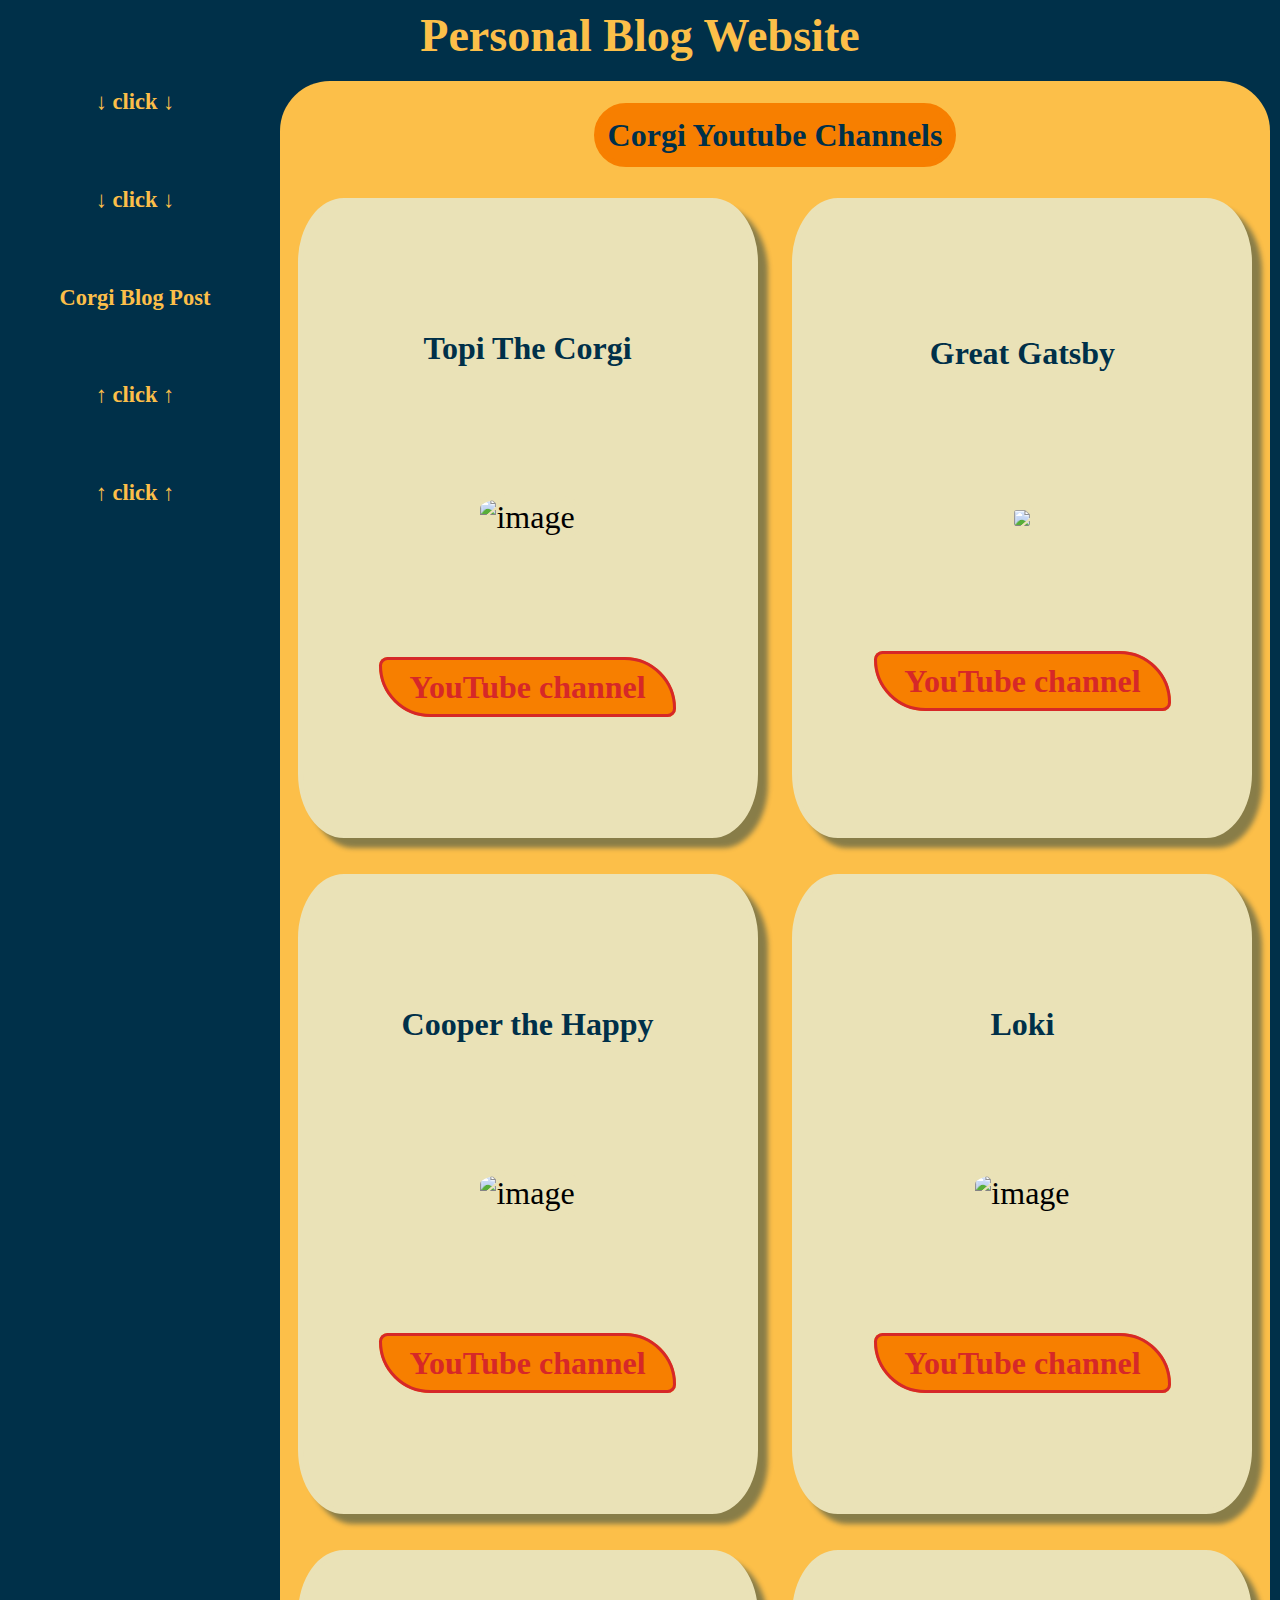
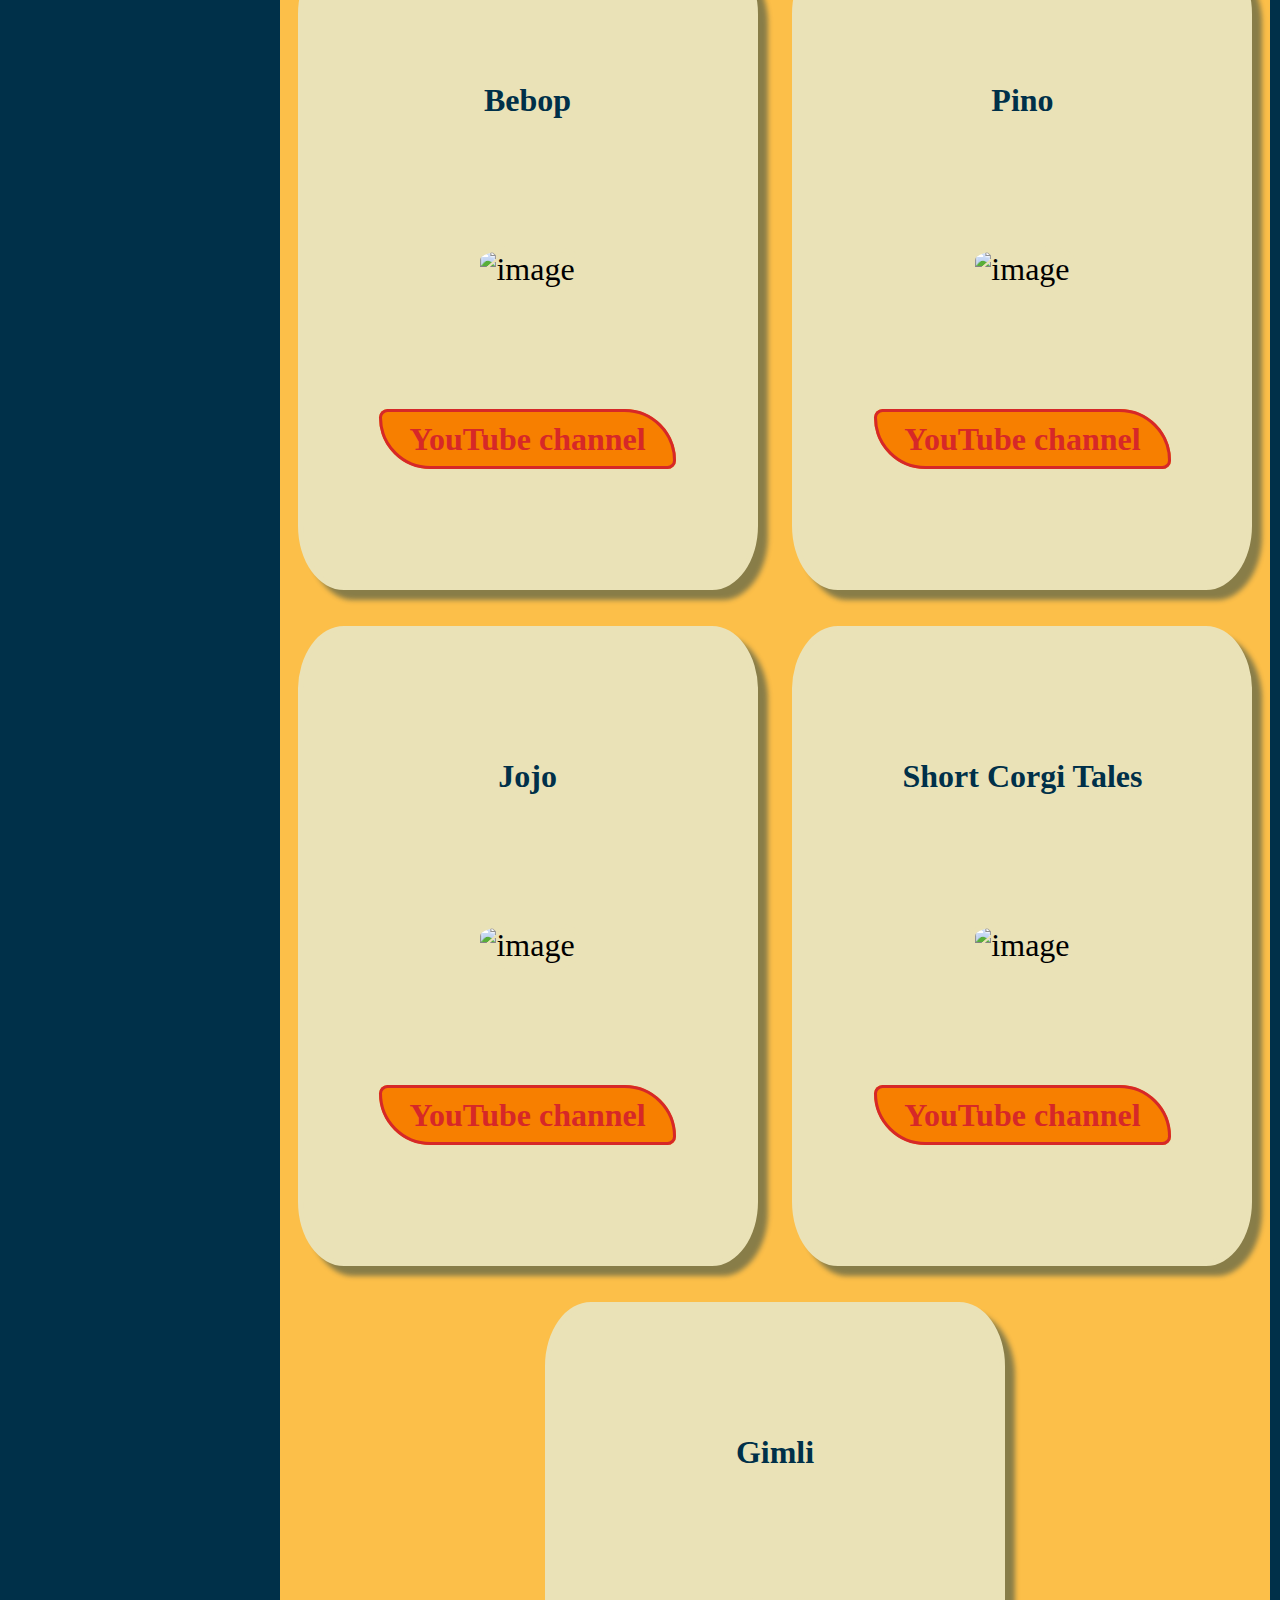
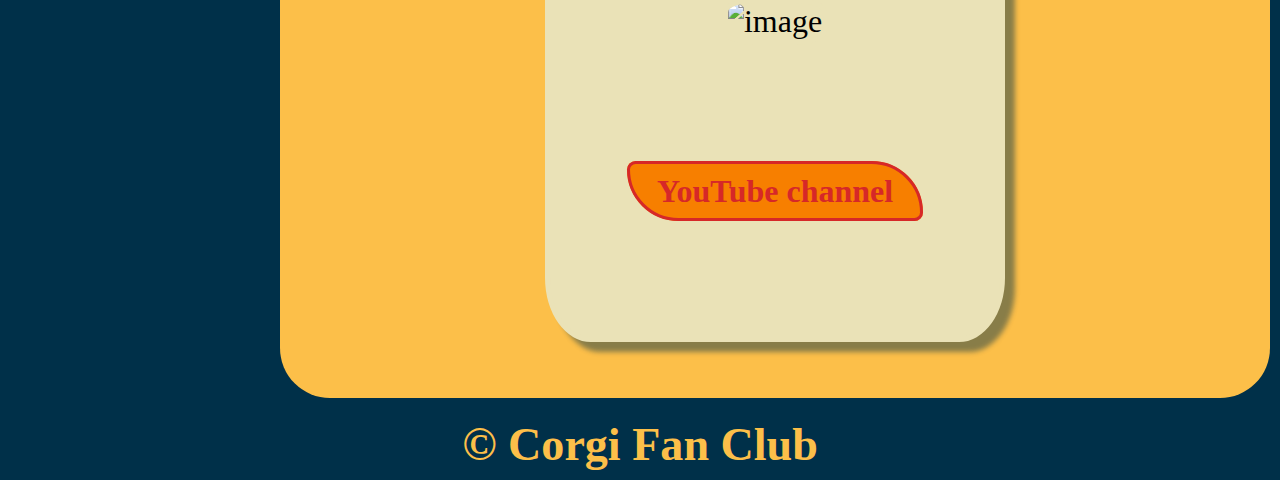
==== commit a2f244b9: "Fix the mistake in previous commit" ====
--- a/index.html
+++ b/index.html
@@ -69,17 +69,17 @@
         </section>
         
         <section class="box sidebar">
-            <h3 class="box light">Item_1</h3>
-            <h3 class="box light">Item_2</h3>
-            <h3 class="box light">Item_3</h3>
-            <h3 class="box light">Item_4</h3>
-            <h3 class="box light">Item_5</h3>
+            <h3 class="box light">↓ click ↓</h3>
+            <h3 class="box light">↓ click ↓</h3>
+            <h3 class="box light">Corgi Blog Post</h3>
+            <h3 class="box light">↑ click ↑</h3>
+            <h3 class="box light">↑ click ↑</h3>
             
         </section>
     
 
     <footer class="box">
-        <h1 class="box light">footer</h1>
+        <h1 class="box light">© Corgi Fan Club</h1>
     </footer>
     
 </body>
--- a/css/style.css
+++ b/css/style.css
@@ -30,7 +30,7 @@
     background-color: #003049;
     grid-area: hd;
     display: flex;
-    justify-content: flex-start;
+    justify-content: center;
     align-items: center;
     /* height: 10vh; */
 }
@@ -47,11 +47,14 @@
     flex-direction: column;
     justify-content: flex-start;
     align-items: center;
+    font-size: 1.2rem;
 }
 
 .sidebar > .box {
     padding: 1vh 5vh;
     margin: 1vh;
+    margin-bottom: 5vh;
+    text-align: center;
 }
 
 .sidebar > .box:hover {
@@ -103,9 +106,13 @@
 
 .content h1 {
     padding: 1vh;
-    border: 5px #003049 solid;
-    border-radius: 30%;
+    border: 5px #F77F00 solid;
+    border-radius: 90px;
     background-color: #F77F00;
+}
+
+.content h3 {
+    text-align: center;
 }
 
 .content img {
@@ -142,10 +149,9 @@
     display: flex;
     justify-content: center;
     align-items: center;
-    text-align: center;
 }
 
-footer * {
+footer h1 {
     margin: 1vh;
 }
 
@@ -166,6 +172,9 @@
         width: 90%;
         font-size: 1.5rem;
     }
+    .sidebar {
+        font-size: 1.5rem;
+    }
 
     header {
         justify-content: center;
@@ -181,4 +190,7 @@
     .content * {
         font-size: 1rem;
     }
+    .sidebar h3{
+        font-size: 1rem;
+    }
 }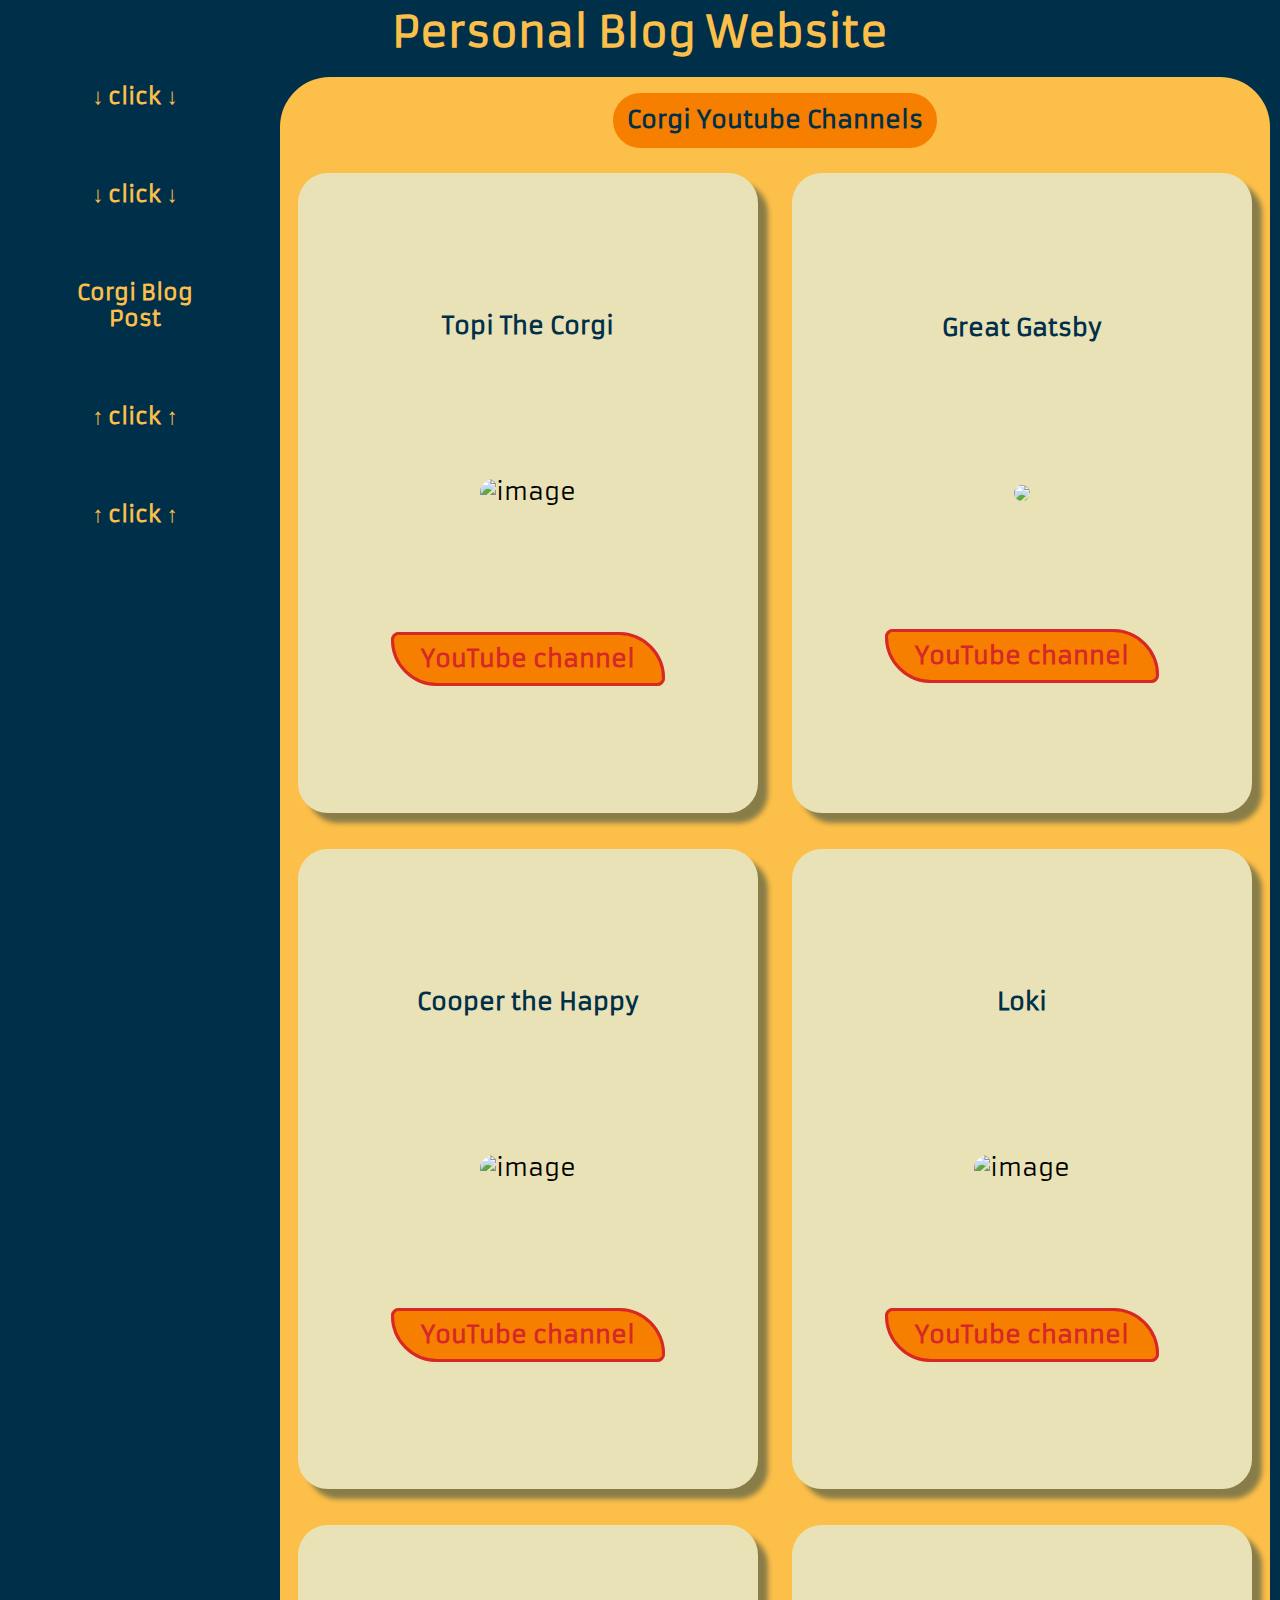
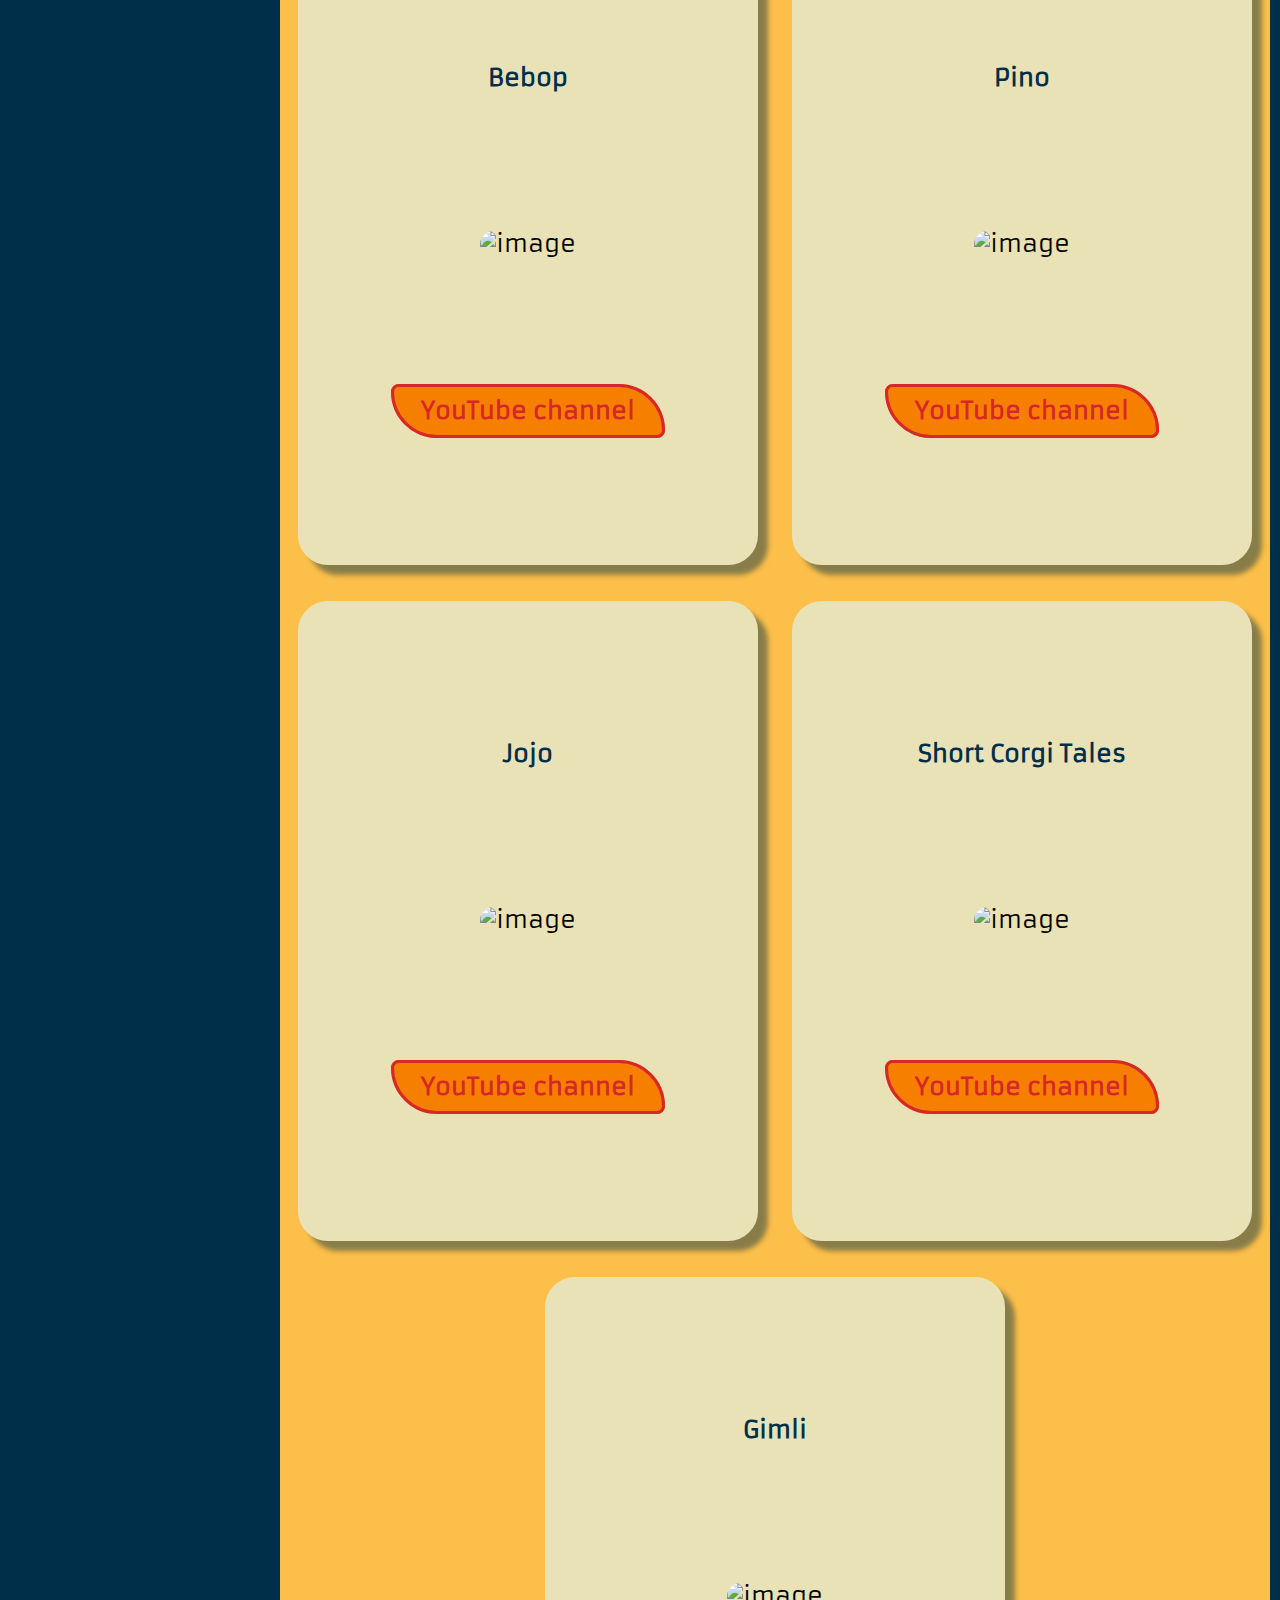
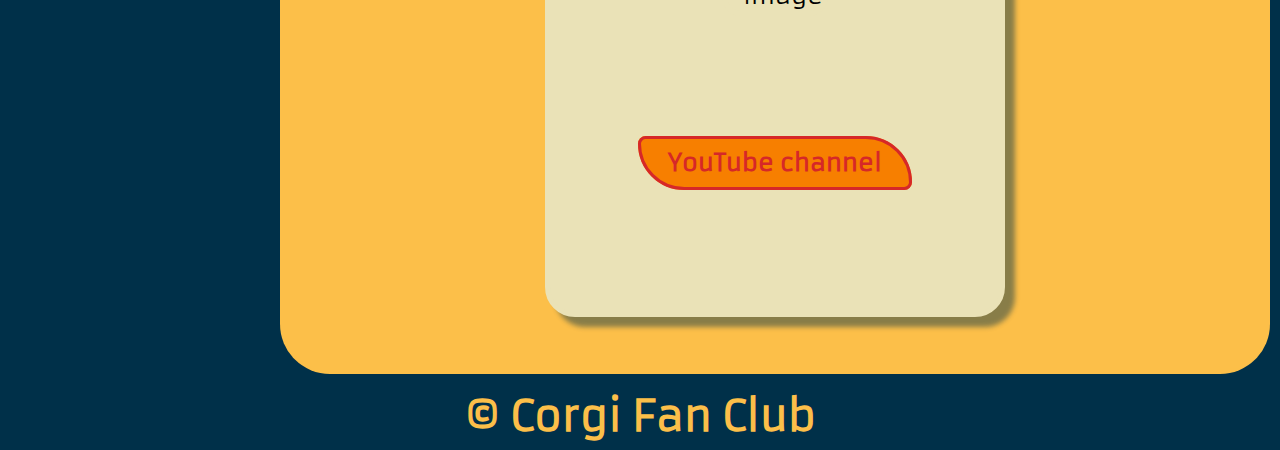
==== commit 467a0c33: "Add Armata font" ====
--- a/index.html
+++ b/index.html
@@ -5,6 +5,7 @@
     <meta name="viewport" content="width=device-width, initial-scale=1.0">
     <title>Personal Blog Website</title>
 
+    <link href="https://fonts.googleapis.com/css2?family=Armata&display=swap" rel="stylesheet">
     <link rel="stylesheet" href="css/normalize.css">
     <link rel="stylesheet" href="css/style.css">
     <link rel="icon" 
--- a/css/style.css
+++ b/css/style.css
@@ -5,7 +5,8 @@
 
 /* MAIN SETTINGS */
 body {
-    font-size: calc(14px + (26 - 14) * ((100vw - 300px) / (1600 - 300)));
+    font-family: 'Armata', sans-serif;
+    font-size: calc(12px + (26 - 14) * ((100vw - 300px) / (1600 - 300)));
     background-color: #003049;
     display: grid;
     grid-template-columns: 30vh repeat(3, 1fr);
@@ -87,7 +88,7 @@
 .blogpost {
     background-color: #EAE2B7;
     border: 5px #EAE2B7 solid;
-    border-radius: 10%;
+    border-radius: 30px;
     margin: 1vh auto;
     margin-bottom: 3vh;
     box-shadow: 10px 10px 5px 0px #00304975;
@@ -112,6 +113,7 @@
 }
 
 .content h3 {
+    font-weight: bold;
     text-align: center;
 }
 
@@ -119,11 +121,11 @@
     border: 5px #EAE2B7 solid;
     max-width: 80%;
     max-height: 70%;
-    border-radius: 30%;
+    border-radius: 50px;
 }
 
 .content * {
-    font-size: 2rem;
+    font-size: 1.5rem;
 }
 
 .button {
@@ -140,6 +142,10 @@
 .button:hover {
     background-color: #D62828;
     color: #FCBF49;
+}
+
+.button:active {
+    background-color: #003049;
 }
 
 /* FOOTER */
@@ -172,8 +178,13 @@
         width: 90%;
         font-size: 1.5rem;
     }
+
+    .content h3 a {
+        font-size: 1rem;
+    }
+
     .sidebar {
-        font-size: 1.5rem;
+        font-size: 1rem;
     }
 
     header {
@@ -188,9 +199,9 @@
 
 @media (orientation: landscape) and (max-width: 900px) {
     .content * {
-        font-size: 1rem;
+        font-size: 0.8rem;
     }
     .sidebar h3{
-        font-size: 1rem;
+        font-size: 0.8rem;
     }
 }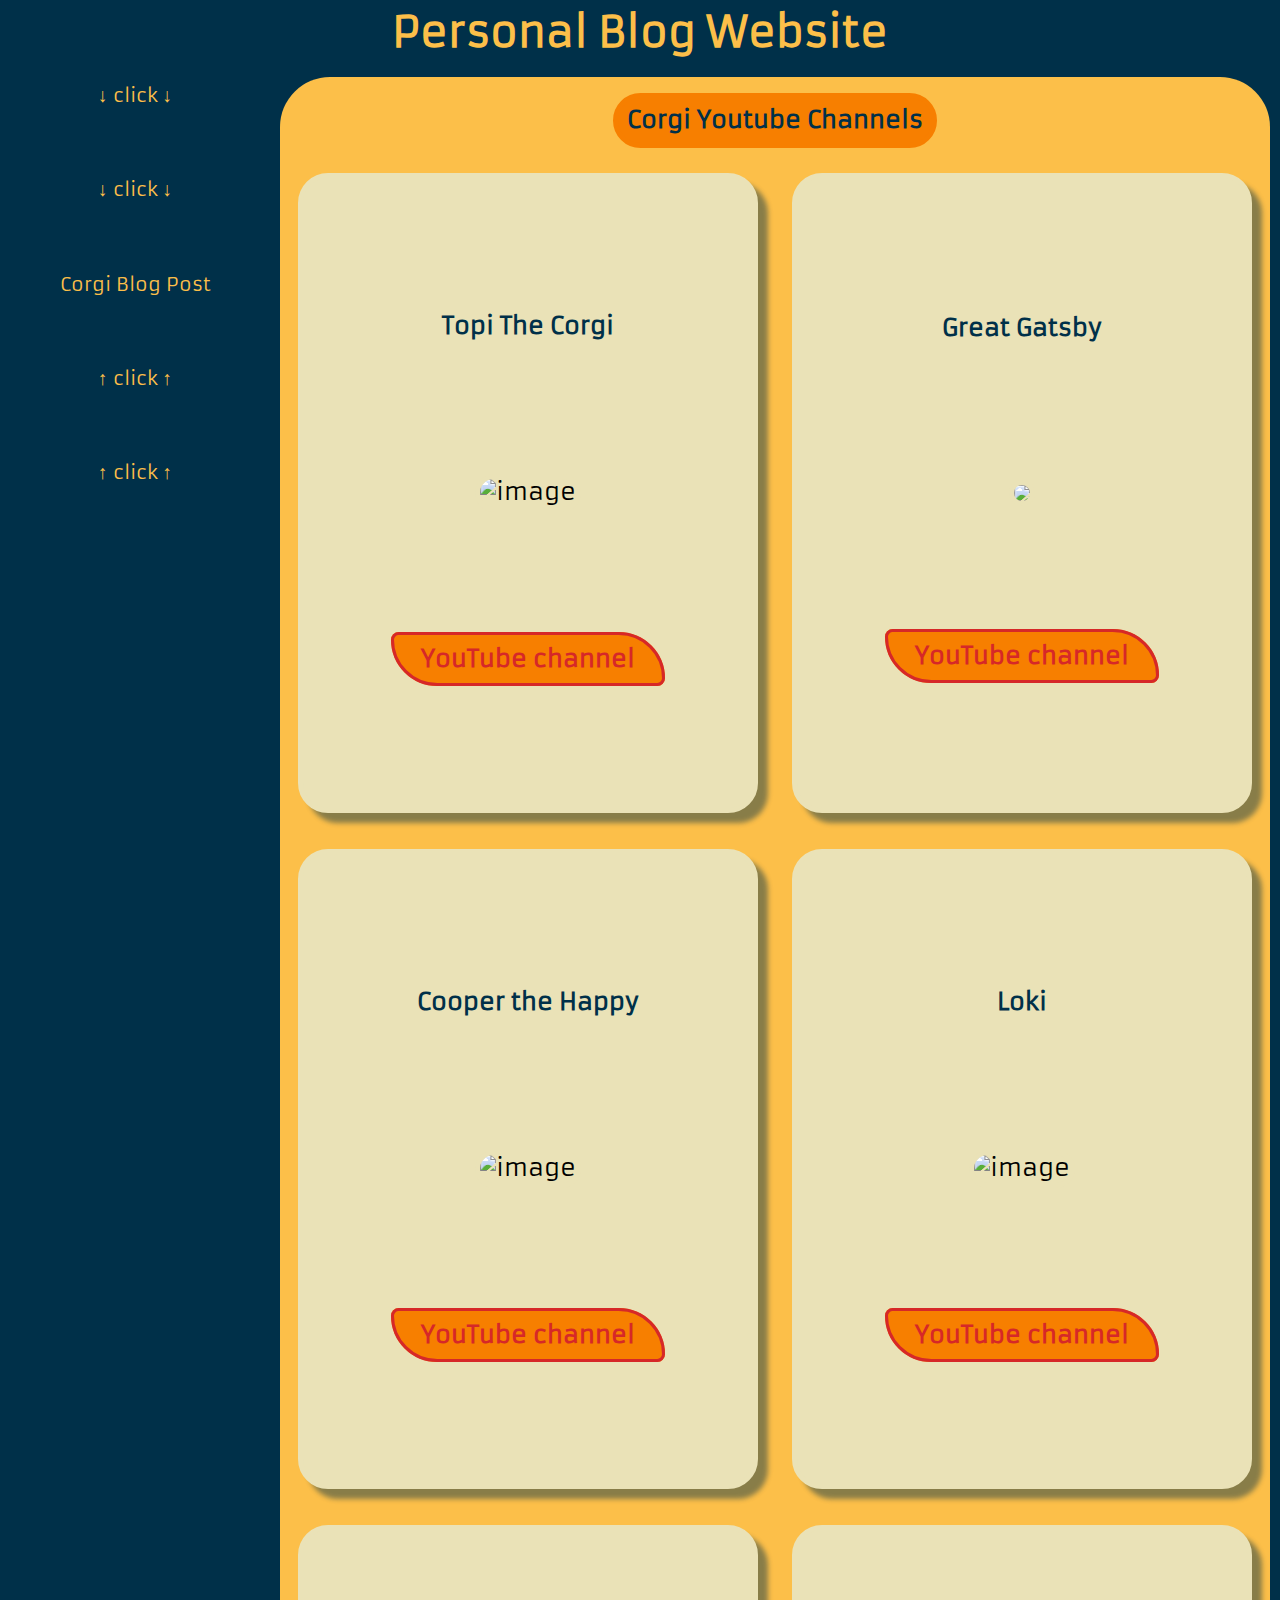
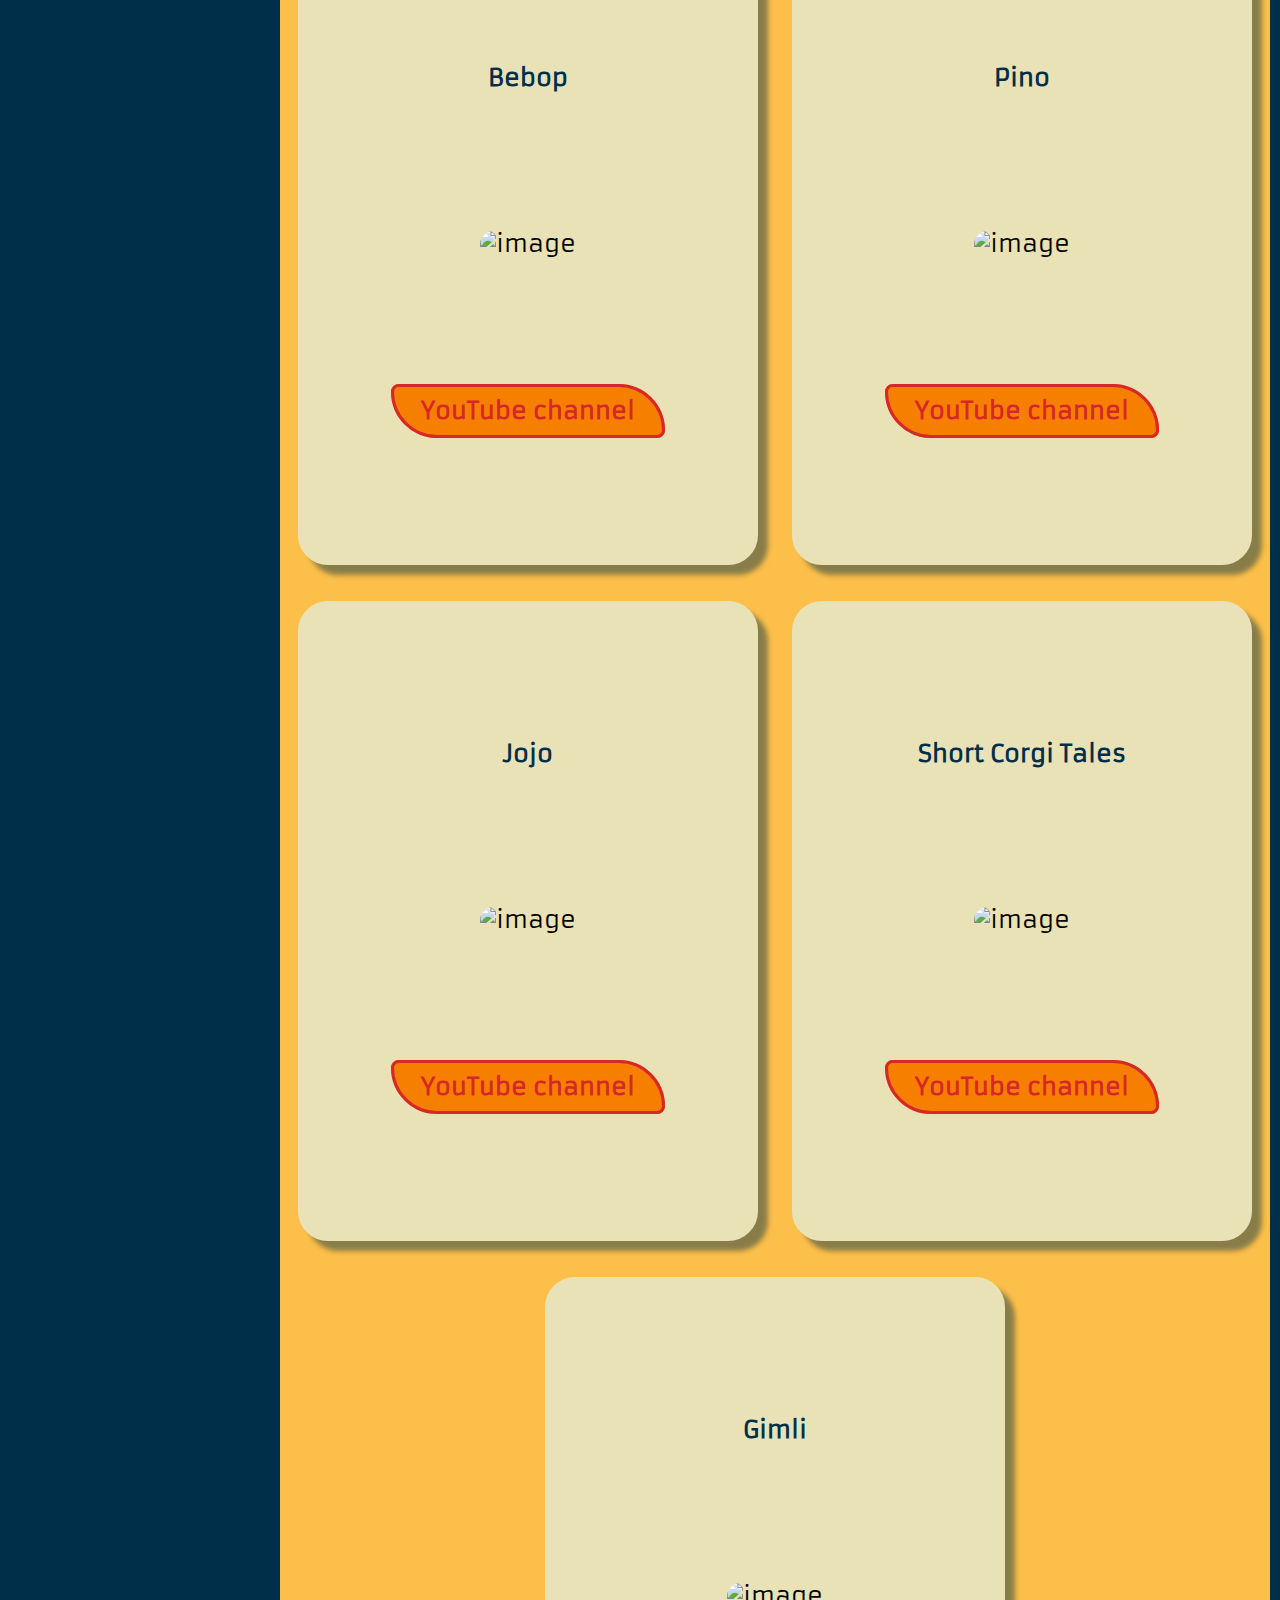
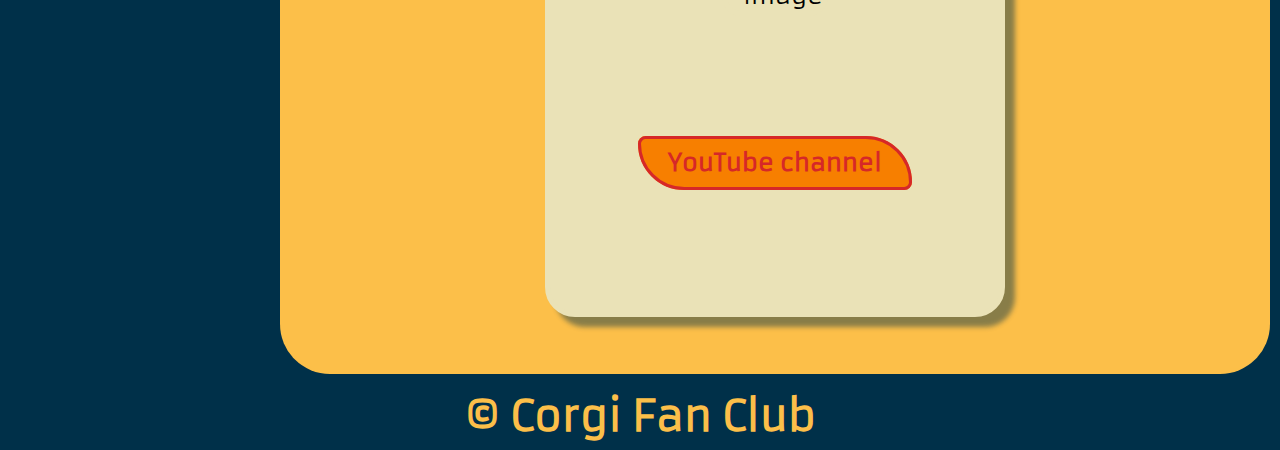
==== commit 0345e699: "Add blog-post.html and blog-post.css" ====
--- a/index.html
+++ b/index.html
@@ -4,8 +4,10 @@
     <meta charset="UTF-8">
     <meta name="viewport" content="width=device-width, initial-scale=1.0">
     <title>Personal Blog Website</title>
-
+    <!-- Fonts -->
     <link href="https://fonts.googleapis.com/css2?family=Armata&display=swap" rel="stylesheet">
+    <link href="https://fonts.googleapis.com/css2?family=Raleway:ital,wght@0,200;0,400;0,700;0,900;1,200;1,400&display=swap" rel="stylesheet">
+    <!-- CSS styles -->
     <link rel="stylesheet" href="css/normalize.css">
     <link rel="stylesheet" href="css/style.css">
     <link rel="icon" 
@@ -70,11 +72,11 @@
         </section>
         
         <section class="box sidebar">
-            <h3 class="box light">↓ click ↓</h3>
-            <h3 class="box light">↓ click ↓</h3>
-            <h3 class="box light">Corgi Blog Post</h3>
-            <h3 class="box light">↑ click ↑</h3>
-            <h3 class="box light">↑ click ↑</h3>
+            <a class="light box" href="">↓ click ↓</a>
+            <a class="light box" href="">↓ click ↓</a>
+            <a class="light box" href="blog-post.html">Corgi Blog Post</a>
+            <a class="light box" href="">↑ click ↑</a>
+            <a class="light box" href="">↑ click ↑</a>
             
         </section>
     
--- a/css/style.css
+++ b/css/style.css
@@ -1,7 +1,3 @@
-.box {
-    /* border: solid red 1px; */
-    /* margin: 5px; */
-}
 
 /* MAIN SETTINGS */
 body {
@@ -24,6 +20,7 @@
 
 .light {
     color: #FCBF49;
+    text-decoration: none;
 }
 
 /* HEADER */
@@ -58,7 +55,7 @@
     text-align: center;
 }
 
-.sidebar > .box:hover {
+.sidebar a:hover {
     background-color: #FCBF49;
     color: #003049;
     border-radius: 1vh 6vh;
